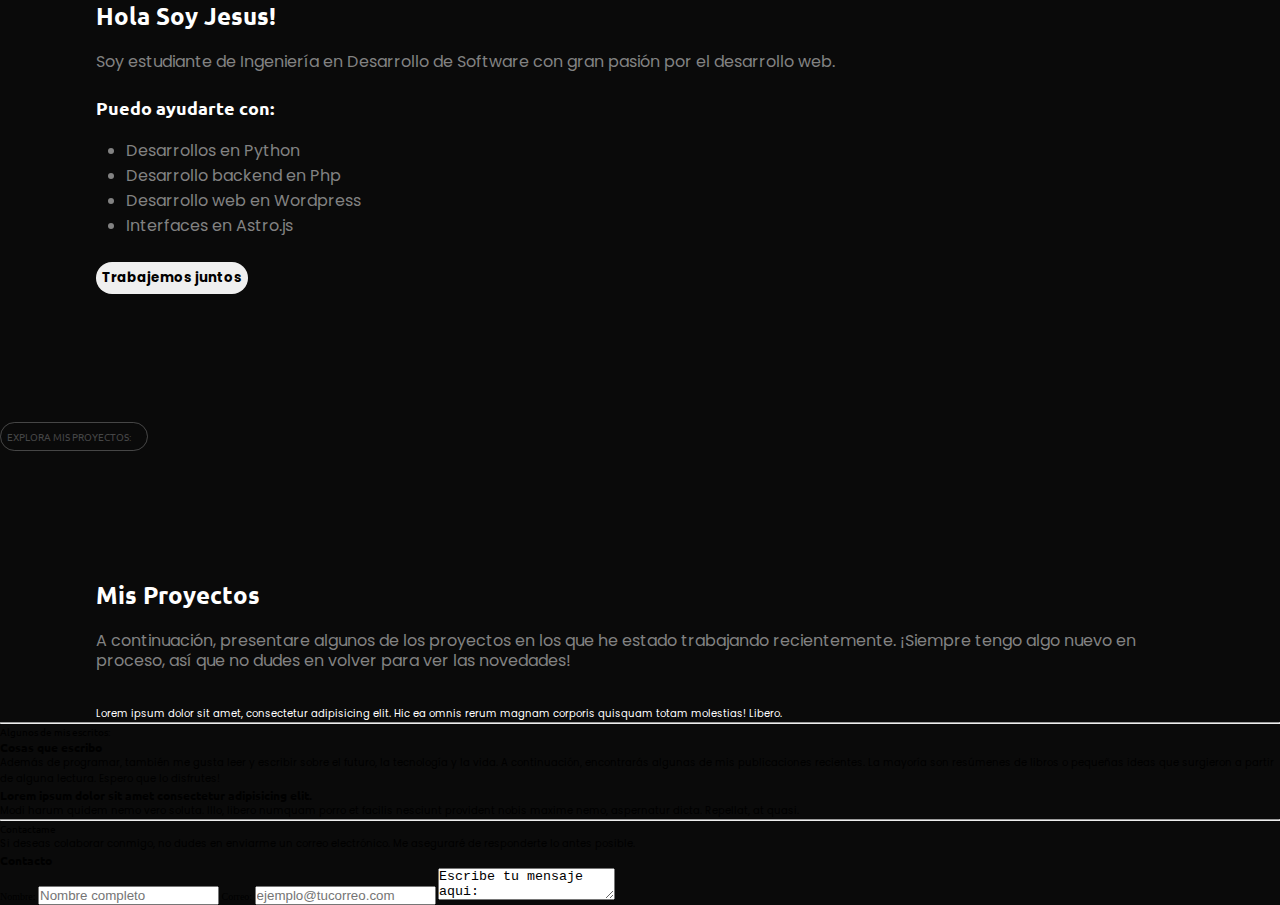
==== index.html @ f351432d "HTML: Layout of the hero section" ====
<!DOCTYPE html>
<html lang="en">
<head>
    <meta charset="UTF-8">
    <meta name="viewport" content="width=device-width, initial-scale=1.0">
    <link rel="stylesheet" href="https://cdnjs.cloudflare.com/ajax/libs/font-awesome/6.6.0/css/all.min.css" integrity="sha512-Kc323vGBEqzTmouAECnVceyQqyqdsSiqLQISBL29aUW4U/M7pSPA/gEUZQqv1cwx4OnYxTxve5UMg5GT6L4JJg==" crossorigin="anonymous" referrerpolicy="no-referrer" />
    <link rel="preconnect" href="https://fonts.googleapis.com">
    <link rel="preconnect" href="https://fonts.gstatic.com" crossorigin>
    <link href="https://fonts.googleapis.com/css2?family=Poppins:ital,wght@0,100;0,200;0,300;0,400;0,500;0,600;0,700;0,800;0,900;1,100;1,200;1,300;1,400;1,500;1,600;1,700;1,800;1,900&family=Roboto:ital,wght@0,100;0,300;0,400;0,500;0,700;0,900;1,100;1,300;1,400;1,500;1,700;1,900&family=Ubuntu:ital,wght@0,300;0,400;0,500;0,700;1,300;1,400;1,500;1,700&display=swap" rel="stylesheet">


    <link rel="stylesheet" href="./src/css/style.css">
<title>Document</title>
</head>
<body>
    <header>
        <nav>

        </nav>
    </header>
    <main>
        <section class="hero container">
            <h1 class="hero__title title">Hola Soy Jesus!</h1>
            <p class="hero__description">
                Soy estudiante de Ingeniería en Desarrollo de Software con gran pasión por el desarrollo web.
            </p>
            <div class="hero__details">
                <h2 class="details__services">Puedo ayudarte con:</h2>
                <ul class="details__items">
                    <li class="details__service">
                        Desarrollos en Python
                    </li>
                    <li class="details__service">
                        Desarrollo backend en Php
                    </li>
                    <li class="details__service">
                        Desarrollo web en Wordpress
                    </li>
                    <li class="details__service">
                        Interfaces en Astro.js
                    </li>
                </ul>
            </div>

            <button class="btn hero__btn">Trabajemos juntos</button>
        </section>

        <div class="separator">
            <div class="separator__details">
                <span class="separator__description">
                    EXPLORA MIS PROYECTOS:
                </span>
                <i class="fa-solid fa-arrow-down separator__icon" ></i>
            </div>
        </div>
        
        <section class="projects container">
            <h3 class="projects__title title" >Mis Proyectos</h3>
            <p class="projects__description">
                A continuación, presentare algunos de los proyectos en los que he estado trabajando recientemente. ¡Siempre tengo algo nuevo en proceso, así que no dudes en volver para ver las novedades!
            </p>
            <div class="projects__project">
                <div class="project__container">
                    <picture class="project__img-container">
                        <img class="project__img" src="" alt="">
                    </picture>
                    <div class="project__description">
                        <h3 class="description__title"></h3>
                        <p class="description__detail"> Lorem ipsum dolor sit amet, consectetur adipisicing elit. Hic ea omnis rerum magnam corporis quisquam totam molestias! Libero.</p>
                        <div class="description__links">
                            <i class="fa-brands fa-github"></i>
                            <i class="fa-solid fa-globe"></i>
                        </div>
                    </div>
                </div>
            </div>
        </section>
        <hr>
        <span>Algunos de mis escritos: </span>
        <section class="blog">
            <h3 class="blog__title" >Cosas que escribo</h3>
            <p class="blog__description">
                Además de programar, también me gusta leer y escribir sobre el futuro, la tecnología y la vida. A continuación, encontrarás algunas de mis publicaciones recientes. La mayoría son resúmenes de libros o pequeñas ideas que surgieron a partir de alguna lectura. Espero que lo disfrutes!
            </p>
            <div class="blog__post">
                <div class="post__container">
                    <h3 class="post__title">
                        Lorem ipsum dolor sit amet consectetur adipisicing elit.
                    </h3>
                    <p class="post__detail">
                        Modi harum quidem nemo vero soluta. Illo, libero numquam porro et facilis nesciunt provident nobis maxime nemo, aspernatur dicta. Repellat, at quasi.
                    </p>
                </div>
            </div>
            
        </section>
        <hr>
        <span>Contactame</span>
        <section class="contact">
            <p class="contact__description">Si deseas colaborar conmigo, no dudes en enviarme un correo electrónico. Me aseguraré de responderte lo antes posible.</p>
            <h3 class="contact__title">Contacto</h3>
            <form class="contact__form" action="">
                <label class="form__label" for="name">Nombre: </label>
                <input class="form__input" type="text" id="name" placeholder="Nombre completo">

                <label class="form__label" for="email">Correo: </label>
                <input class="form__input" type="text" id="email" placeholder="ejemplo@tucorreo.com">
                
                <textarea class="form__message" name="message" id="message">Escribe tu mensaje aqui: </textarea>
            </form>
        </section>
    </main>
    <footer>

    </footer>    
</body>
</html>
---- src/css/style.css ----
* {
    padding: 0;
    margin: 0;
    box-sizing: border-box;
}

:root {
    --ubuntu: "Ubuntu", sans-serif;;
    --poppins: "Poppins", sans-serif;
    --roboto: "Roboto", sans-serif;
    --bg-color: #0A0A0A;
    --description-color: #828282;
    --span-color: rgb(130, 130, 130, .5);
    --font-xs: 1rem;
    --font-s: 1.6rem;
    --font-md: 1.8rem;
    --font-l: 2rem;
    --font-lg: 2.4rem;

}

h1, h2, h3, h4, span{
    font-family: var(--ubuntu);
}

html{
    font-size: 62.5%;

}

body{
    background-color: var(--bg-color);
}

p{
    font-family: var(--poppins);
}

.container {
    width: 85%;
    margin: 0 auto;
}
.title {
    margin-bottom: 2rem;
    font-size: var(--font-lg);
    color: white;
}



.hero{
    /* width: 85%;
    margin: 0 auto; */
}
.hero__title{
    /* margin-bottom: 2rem;
    font-size: var(--font-lg);
    color: white; */
}
.hero__description{
    color: var(--description-color);
    margin-bottom: 2.4rem;
    font-size: var(--font-s);
    line-height: 20px;
}

.hero__details{

}
.details__services{
    margin-bottom: 1.8rem;
    color: white;
    font-size: var(--font-md);
}
.details__items{
    font-family: var(--poppins);
    font-size: var(--font-s);
    color: var(--description-color);    
    width: fit-content;
    margin-left: 3rem;
    margin-bottom: 2.4rem;
}

.btn{
    font-family: var(--poppins);
    font-weight: bold;
    padding: 6px;
    border: none;
    border-radius: 16px;
}

/* ---------- SEPARATOR ---------- */
.separator{
    margin: 128px 0;
}
.separator__details{
    width: fit-content;
    color: var(--span-color);
    border: 1px solid var(--span-color);
    font-size: var(--font-xs);
    border-radius: 16px;
    padding: 6px;
    
}
.separator__description{
    margin-right: 10px;   
}
/* .separator__details::after{
    content: "";
    background: rgb(2,0,36);
    background: linear-gradient(to rigth, rgba(2,0,36,1) 29%, rgba(4,118,193,0.006039915966386533) 91%);
} */

/* ---------- END SEPARATOR ---------- */

/* ---------- PROJECTS ---------- */

.projects__title{
    /* margin-bottom: 2rem;
    font-size: var(--font-lg);
    color: white; */
}
.projects__description{
    color: var(--description-color);
    margin-bottom: 2.4rem;
    font-size: var(--font-s);
    line-height: 20px;
}

.projects__project{
    color: white;
}
/* ---------- END PROJECTS ---------- */
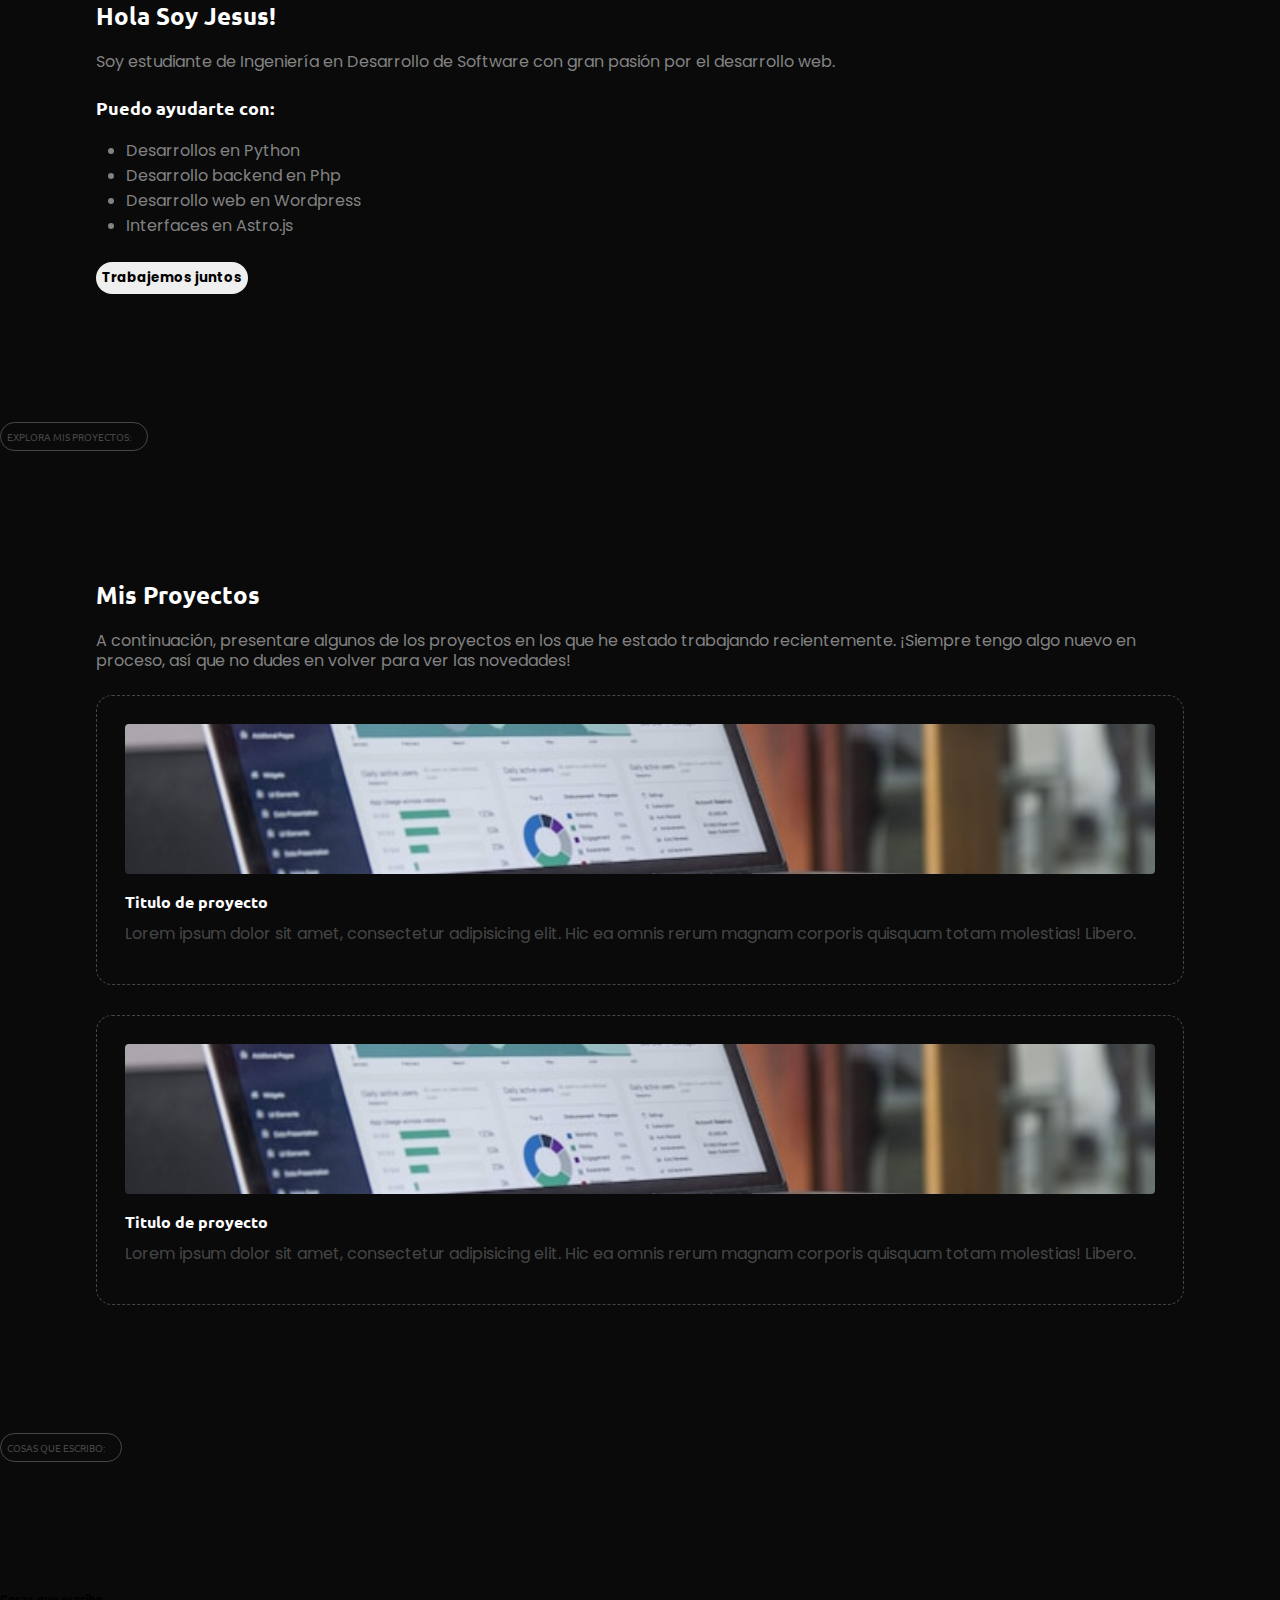
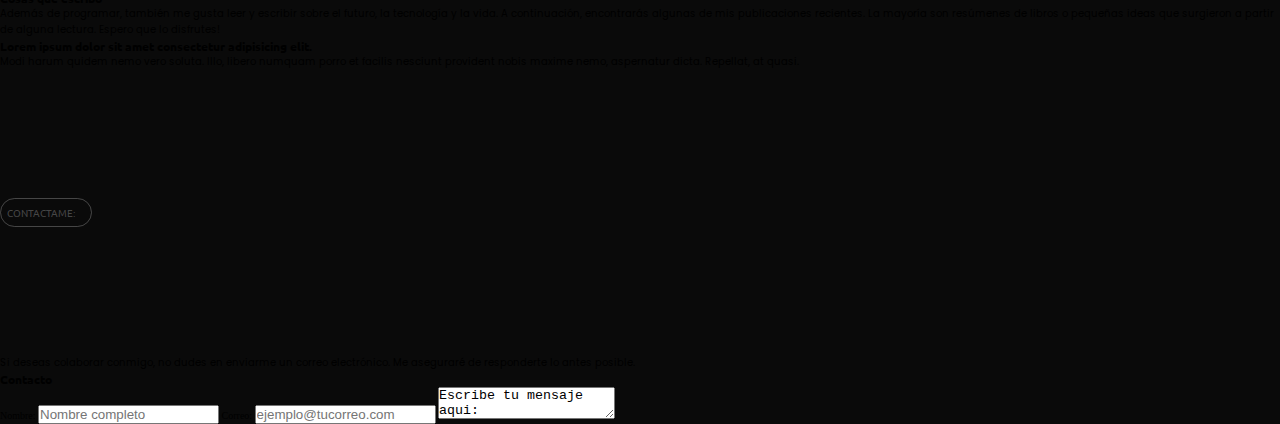
==== commit 9f96e35e: "HTML: Layout of the projects section" ====
--- a/index.html
+++ b/index.html
@@ -59,24 +59,55 @@
             <p class="projects__description">
                 A continuación, presentare algunos de los proyectos en los que he estado trabajando recientemente. ¡Siempre tengo algo nuevo en proceso, así que no dudes en volver para ver las novedades!
             </p>
-            <div class="projects__project">
-                <div class="project__container">
+            <section class="projects__project">
+                <div class="project__card">
                     <picture class="project__img-container">
-                        <img class="project__img" src="" alt="">
+                        <img class="project__img" src="./src/images/p01.jpg" alt="">
                     </picture>
                     <div class="project__description">
-                        <h3 class="description__title"></h3>
+                        <h3 class="description__title"> Titulo de proyecto</h3>
                         <p class="description__detail"> Lorem ipsum dolor sit amet, consectetur adipisicing elit. Hic ea omnis rerum magnam corporis quisquam totam molestias! Libero.</p>
                         <div class="description__links">
-                            <i class="fa-brands fa-github"></i>
-                            <i class="fa-solid fa-globe"></i>
+                            <a href="" class="links__anchor">
+                                <i class="fa-brands fa-github"></i>
+                            </a>
+                            <a href="" class="links__anchor">
+                                <i class="fa-solid fa-globe"></i>
+                            </a>
                         </div>
                     </div>
                 </div>
+                <div class="project__card">
+                    <picture class="project__img-container">
+                        <img class="project__img" src="./src/images/p01.jpg" alt="">
+                    </picture>
+                    <div class="project__description">
+                        <h3 class="description__title"> Titulo de proyecto</h3>
+                        <p class="description__detail"> Lorem ipsum dolor sit amet, consectetur adipisicing elit. Hic ea omnis rerum magnam corporis quisquam totam molestias! Libero.</p>
+                        <div class="description__links">
+                            <a href="" class="links__anchor">
+                                <i class="fa-brands fa-github"></i>
+                            </a>
+                            <a href="" class="links__anchor">
+                                <i class="fa-solid fa-globe"></i>
+                            </a>
+                        </div>
+                    </div>
+                </div>
+            </section>
+        </section>
+
+
+
+        <div class="separator">
+            <div class="separator__details">
+                <span class="separator__description">
+                    COSAS QUE ESCRIBO:
+                </span>
+                <i class="fa-solid fa-arrow-down separator__icon" ></i>
             </div>
-        </section>
-        <hr>
-        <span>Algunos de mis escritos: </span>
+        </div>
+
         <section class="blog">
             <h3 class="blog__title" >Cosas que escribo</h3>
             <p class="blog__description">
@@ -94,8 +125,18 @@
             </div>
             
         </section>
-        <hr>
-        <span>Contactame</span>
+
+
+        <div class="separator">
+            <div class="separator__details">
+                <span class="separator__description">
+                    CONTACTAME:
+                </span>
+                <i class="fa-solid fa-arrow-down separator__icon" ></i>
+            </div>
+        </div>
+
+
         <section class="contact">
             <p class="contact__description">Si deseas colaborar conmigo, no dudes en enviarme un correo electrónico. Me aseguraré de responderte lo antes posible.</p>
             <h3 class="contact__title">Contacto</h3>
--- a/src/css/style.css
+++ b/src/css/style.css
@@ -129,6 +129,52 @@
 
 .projects__project{
     color: white;
+    display: flex;
+    flex-direction: column;
+    gap: 3rem;
+}
+
+.project__card{
+    width: 100%;
+    border: 1px solid var(--span-color);
+    border-style: dashed;
+    border-radius: 1.6rem;
+    padding: 2.8rem;
+}
+
+.project__img-container{
+    width: 100%;
+}
+.project__img{
+    width: 100%;
+    height: 15rem;
+    margin-bottom: 1.6rem;
+    object-fit: cover;
+    border-radius: 4px;
+}
+.description__title{
+    
+    margin-bottom: 1.2rem;
+    color: white;
+    font-size: var(--font-s);
+    line-height: 20px;
+
+}
+.description__detail{
+    color: var(--span-color);
+    font-size: var(--font-s);
+    line-height: 20px;
+    margin-bottom: 1.2rem;
+}
+.description__links{
+    display: flex;
+    gap: 8px;
+    font-size: var(--font-md);
+}
+.links__anchor {
+    color: white;
+    display: inline-block;
+    text-decoration: none;
 }
 /* ---------- END PROJECTS ---------- */
 
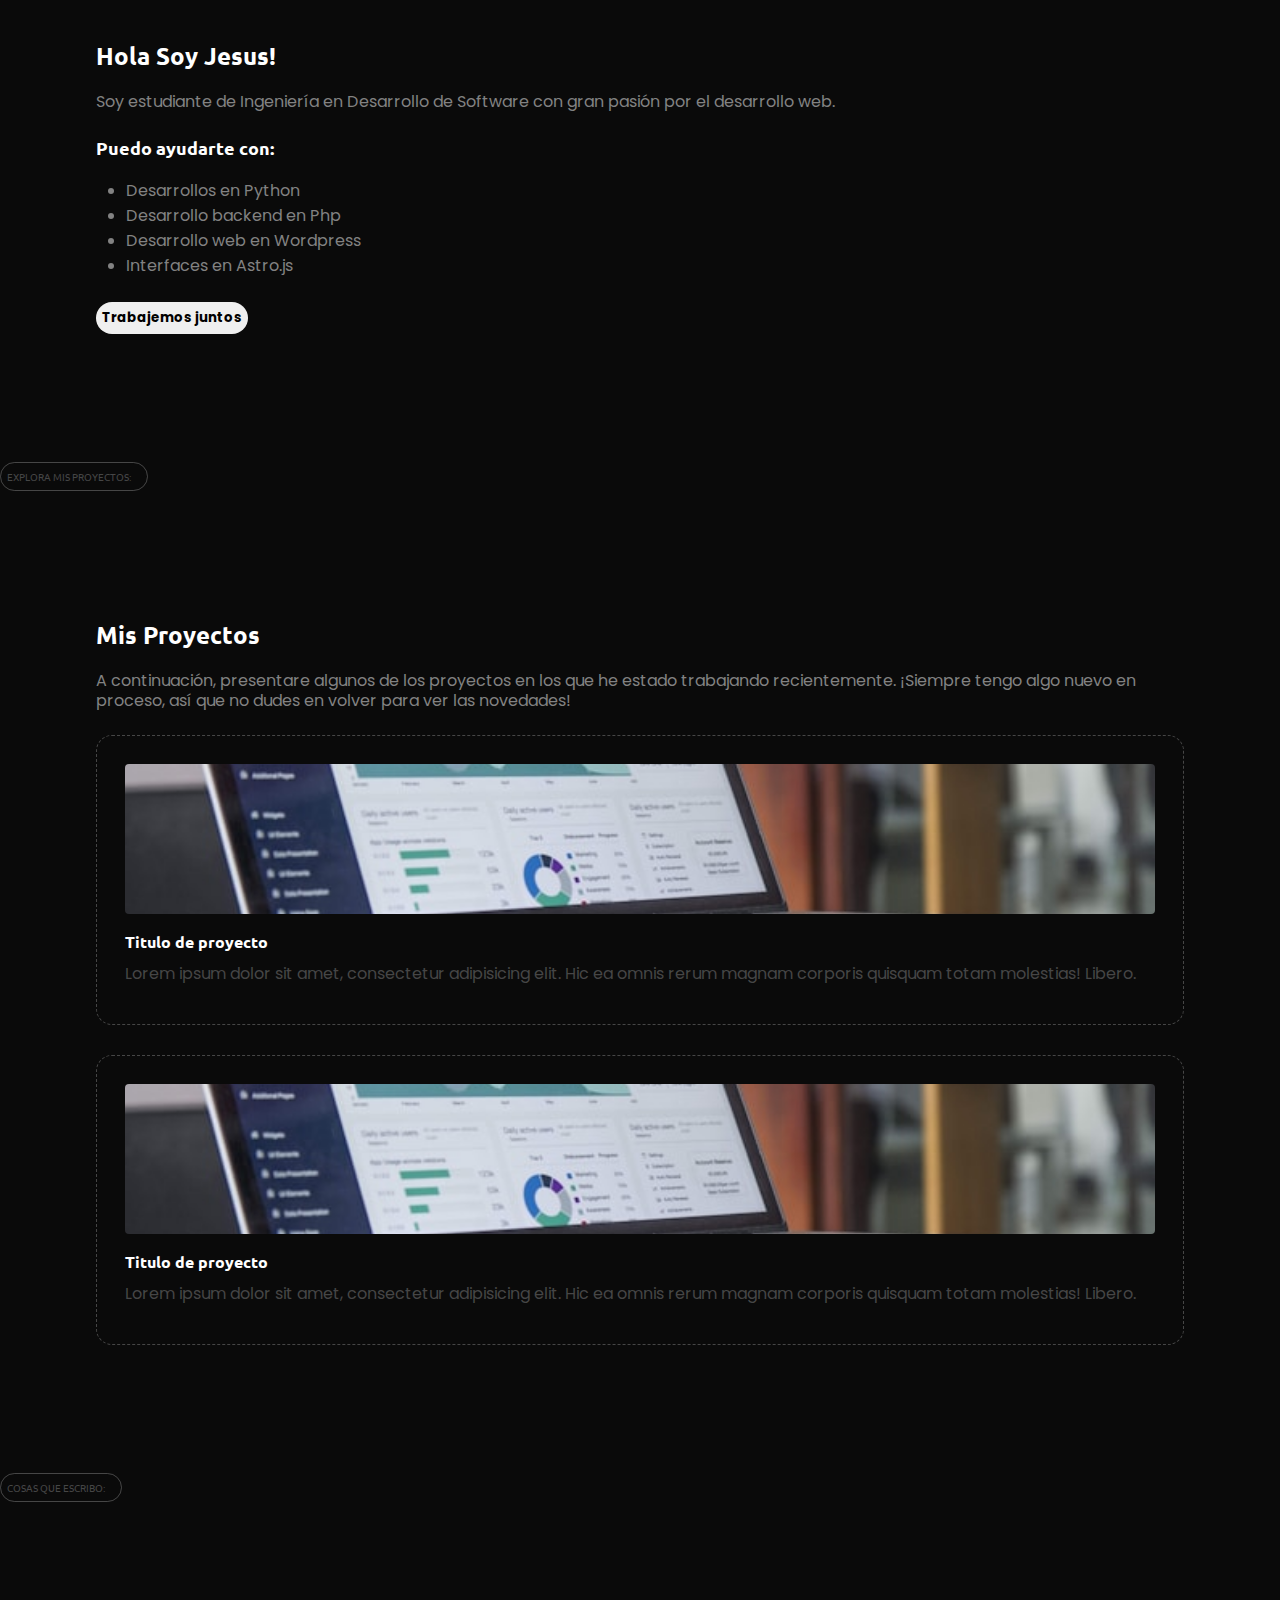
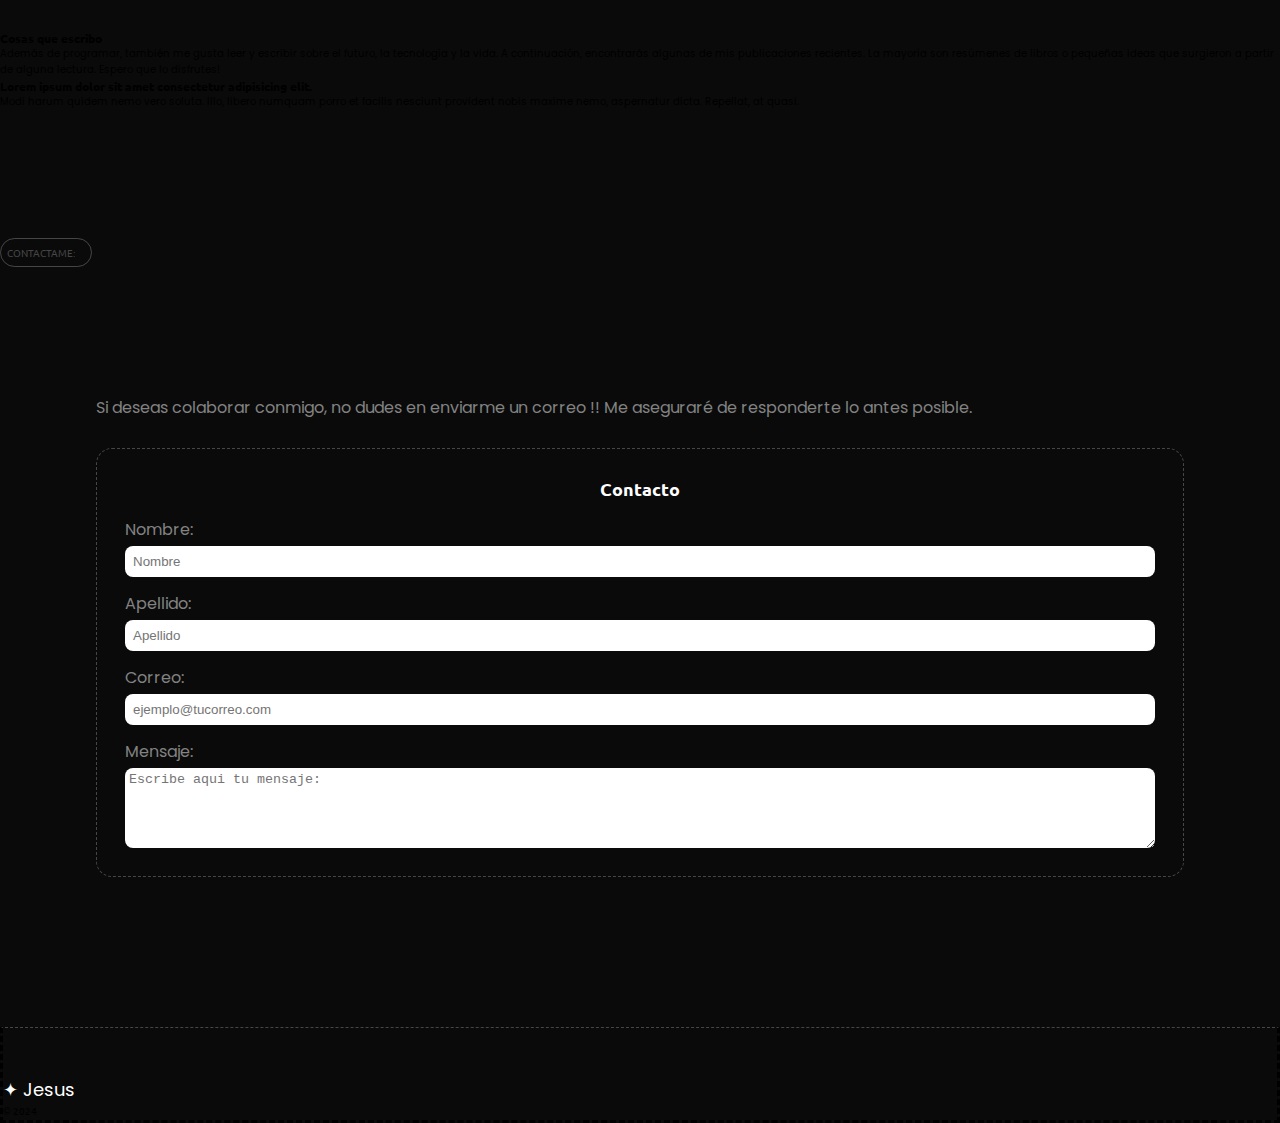
==== commit 91db4412: "HTML, CSS: contact section" ====
--- a/index.html
+++ b/index.html
@@ -7,6 +7,7 @@
     <link rel="preconnect" href="https://fonts.googleapis.com">
     <link rel="preconnect" href="https://fonts.gstatic.com" crossorigin>
     <link href="https://fonts.googleapis.com/css2?family=Poppins:ital,wght@0,100;0,200;0,300;0,400;0,500;0,600;0,700;0,800;0,900;1,100;1,200;1,300;1,400;1,500;1,600;1,700;1,800;1,900&family=Roboto:ital,wght@0,100;0,300;0,400;0,500;0,700;0,900;1,100;1,300;1,400;1,500;1,700;1,900&family=Ubuntu:ital,wght@0,300;0,400;0,500;0,700;1,300;1,400;1,500;1,700&display=swap" rel="stylesheet">
+    <link href="https://fonts.googleapis.com/css2?family=Noto+Color+Emoji&display=swap" rel="stylesheet">
 
 
     <link rel="stylesheet" href="./src/css/style.css">
@@ -18,7 +19,7 @@
 
         </nav>
     </header>
-    <main>
+    <main class="main">
         <section class="hero container">
             <h1 class="hero__title title">Hola Soy Jesus!</h1>
             <p class="hero__description">
@@ -137,22 +138,73 @@
         </div>
 
 
-        <section class="contact">
-            <p class="contact__description">Si deseas colaborar conmigo, no dudes en enviarme un correo electrónico. Me aseguraré de responderte lo antes posible.</p>
-            <h3 class="contact__title">Contacto</h3>
-            <form class="contact__form" action="">
-                <label class="form__label" for="name">Nombre: </label>
-                <input class="form__input" type="text" id="name" placeholder="Nombre completo">
-
-                <label class="form__label" for="email">Correo: </label>
-                <input class="form__input" type="text" id="email" placeholder="ejemplo@tucorreo.com">
-                
-                <textarea class="form__message" name="message" id="message">Escribe tu mensaje aqui: </textarea>
-            </form>
+        <section class="contact container">
+            <div class="contact__description-container">
+                <p class="contact__description">Si deseas colaborar conmigo, no dudes en enviarme un correo <span class="description__emoji">
+                    <i class="fa-solid fa-envelope"></i>
+                </span>!! Me aseguraré de responderte lo antes posible.</p>
+
+            </div>
+            <div class="contact__form-container">
+                <h3            
+                class="contact__title">Contacto</h3>
+                <form class="contact__form" action="">
+                    <label class="form__label" for="name">Nombre: </label>
+                    <input class="form__input" type="text" id="name" placeholder="Nombre">
+
+                    <label class="form__label" for="last_name">Apellido: </label>
+                    <input class="form__input" type="text" id="name" placeholder="Apellido">
+    
+                    <label class="form__label" for="email">Correo: </label>
+                    <input class="form__input" type="text" id="email" placeholder="ejemplo@tucorreo.com">              
+
+                    <label class="form__label" for="message">Mensaje: </label>
+                    <textarea class="form__message" name="message" 
+                    placeholder="Escribe aqui tu mensaje:"
+                    id="message"></textarea>
+                </form>
+            </div>
+
         </section>
     </main>
-    <footer>
-
+    <!-- <div class="separator">
+        <div class="separator__details">
+            <span class="separator__description">
+                CONTACTAME:
+            </span>
+            <i class="fa-solid fa-arrow-down separator__icon" ></i>
+        </div>
+    </div> -->
+
+    <footer class="footer">
+        <div class="footer__title">
+            <p class="title__description">
+                <span>✦</span>
+                Jesus
+            </p>
+        </div>
+        <div class="footer__socials">
+            <ul class="socials__container">
+                <li class="socials__item">
+                    <a href="" class="socials__link">
+                        <i class="fa-brands fa-github"></i>
+                    </a>
+                </li>
+                <li class="socials__item">
+                    <a href="">
+                        <i class="fa-brands fa-instagram"></i>
+                    </a>
+                </li>
+                <li class="socials__item">
+                    <a href="">
+                        <i class="fa-brands fa-twitter"></i>
+                    </a>
+                </li>
+            </ul>
+        </div>
+        <div class="footer__copy">
+            <p>&copy; <span>2024</span></p>
+        </div>
     </footer>    
 </body>
 </html>--- a/src/css/style.css
+++ b/src/css/style.css
@@ -5,11 +5,13 @@
 }
 
 :root {
-    --ubuntu: "Ubuntu", sans-serif;;
+    --ubuntu: "Ubuntu", sans-serif;
     --poppins: "Poppins", sans-serif;
     --roboto: "Roboto", sans-serif;
+    --noto-color: "Noto Color Emoji", sans-serif;
     --bg-color: #0A0A0A;
     --description-color: #828282;
+    --footer-bg: #393948;
     --span-color: rgb(130, 130, 130, .5);
     --font-xs: 1rem;
     --font-s: 1.6rem;
@@ -47,6 +49,11 @@
 }
 
 
+/* -----------------MAIN----------- */
+.main{
+    margin: 4rem 0 15rem;
+}
+/* ---------------END MAIN--------- */
 
 .hero{
     /* width: 85%;
@@ -178,3 +185,97 @@
 }
 /* ---------- END PROJECTS ---------- */
 
+
+
+
+/* ---------- CONTACT ---------- */
+.contact{
+    /* padding-bottom: 3rem; */
+    display: flex;
+    flex-direction: column;
+    gap: 2.8rem;
+    color: white;
+}
+.contact__description{
+    font-size: var(--font-s);
+    color: var(--description-color);
+}
+
+.description__emoji{
+    color: white;
+}
+
+.contact__form-container{
+    padding: 2.8rem;
+    border: 1px solid var(--span-color);
+    border-style: dashed;
+    border-radius: 1.6rem;
+}
+.contact__title{
+    margin-bottom: 1.6rem;
+    font-size: var(--font-md);
+    text-align: center;
+}
+.contact__form{
+    display: flex;
+    flex-direction: column;
+    gap: 4px;
+}
+.form__label{
+    font-family: var(--poppins);
+    color: var(--description-color);
+    font-size: var(--font-s);
+}
+.form__input{
+    padding: 8px;
+    margin-bottom: 1rem;
+    border-radius: 8px;
+    border: none;
+}
+
+.form__message{
+    width: 100%;
+    height: 8rem;
+    padding: 4px;
+    border: none;
+    border-radius: 8px;
+
+}
+/* ---------- END CONTACT---------- */
+/* ---------- FOOTER---------- */
+
+.footer{
+    /* height: 8rem; */
+    border-top: 1px solid var(--span-color);
+    border-style: dashed;
+
+    background-color: var(--bg-color);
+    display: flex;
+    flex-direction: column;
+
+    padding-top: 4.8rem;
+}
+.footer__title{
+    color:white;
+    font-family: var(--ubuntu);
+    /* font-weight: bold; */
+    font-size: var(--font-md);
+}
+
+.footer__socials{
+    /* display: flex; */
+}
+.socials__container{
+    display: flex;
+    gap: 1.2rem;
+    font-size: var(--font-md);
+    list-style: none;
+}
+.socials__item{
+    color: white;
+
+}
+.socials__link{
+    text-decoration: none;
+}
+/* ---------- END FOOTER---------- */
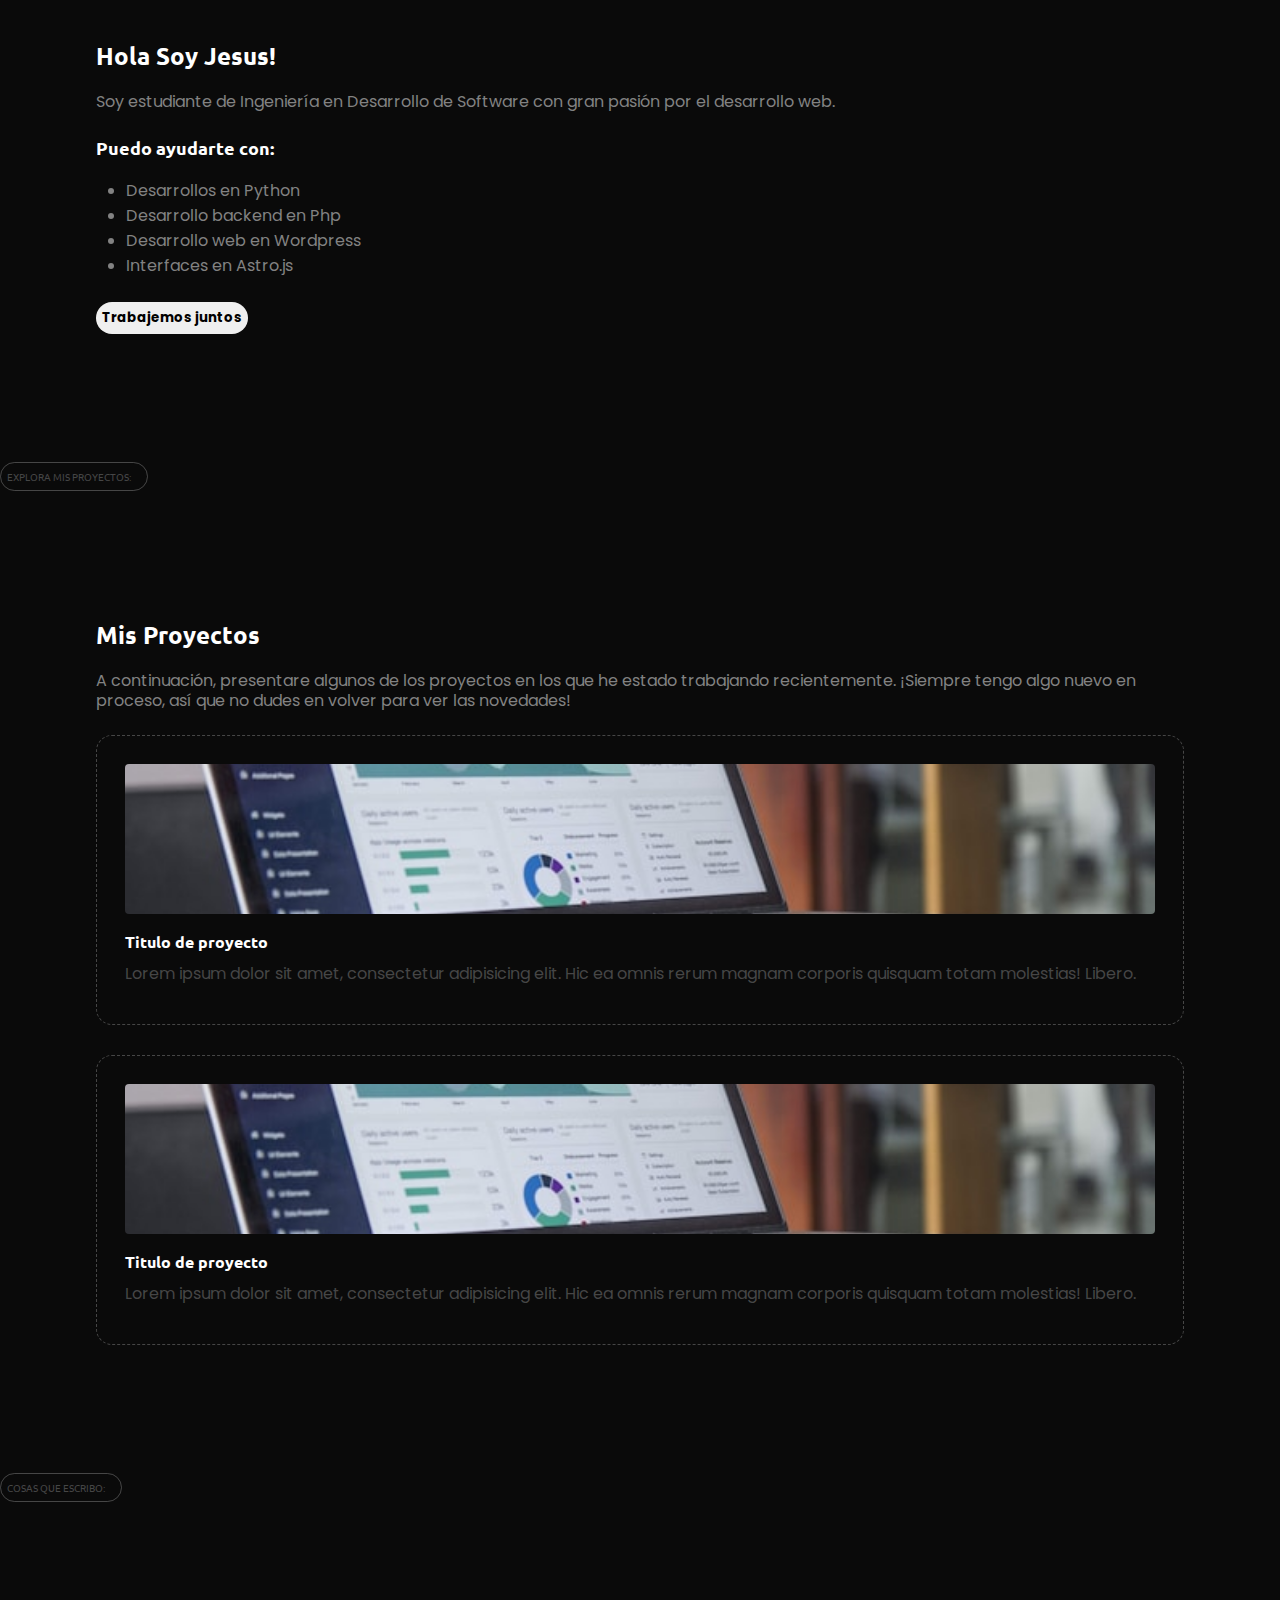
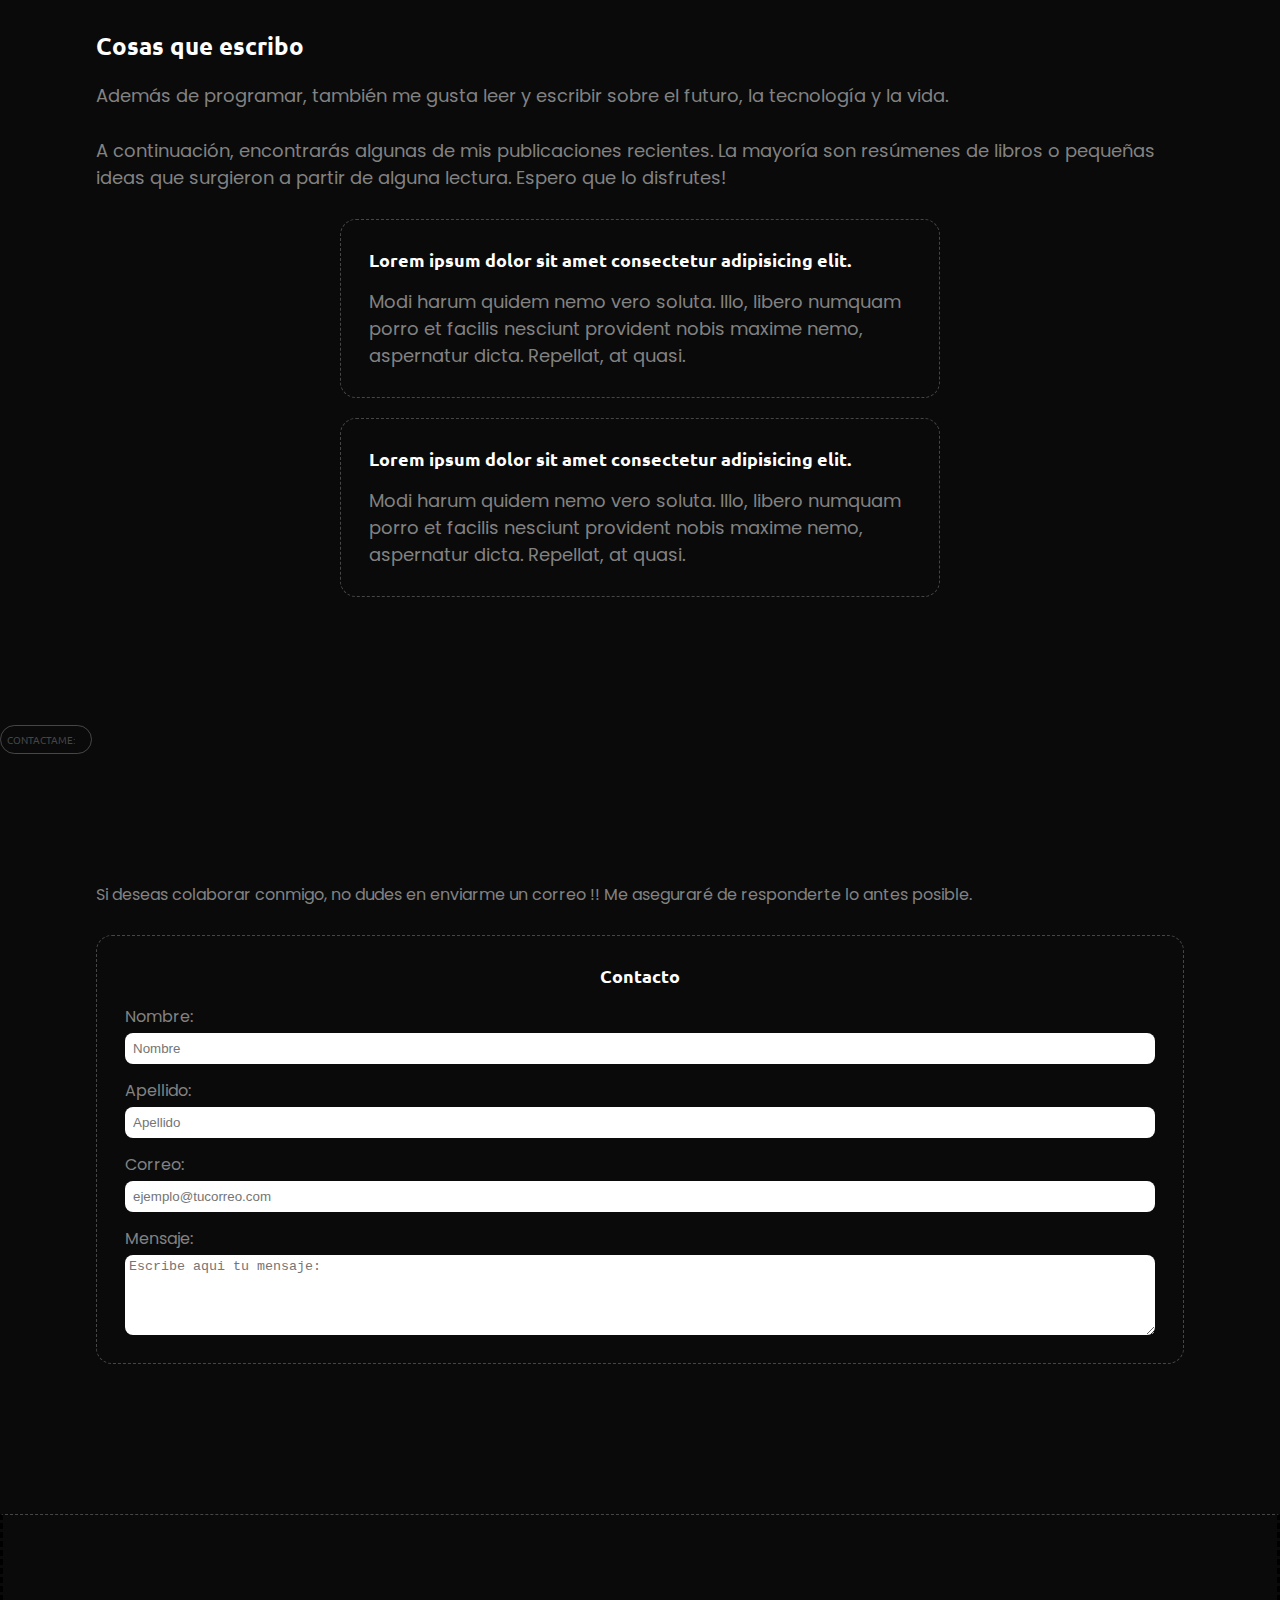
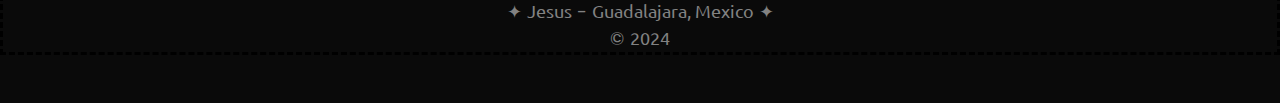
==== commit e5d33d08: "HTML, CSS: Blog section" ====
--- a/index.html
+++ b/index.html
@@ -109,20 +109,31 @@
             </div>
         </div>
 
-        <section class="blog">
+        <section class="blog container">
             <h3 class="blog__title" >Cosas que escribo</h3>
             <p class="blog__description">
-                Además de programar, también me gusta leer y escribir sobre el futuro, la tecnología y la vida. A continuación, encontrarás algunas de mis publicaciones recientes. La mayoría son resúmenes de libros o pequeñas ideas que surgieron a partir de alguna lectura. Espero que lo disfrutes!
+                Además de programar, también me gusta leer y escribir sobre el futuro, la tecnología y la vida. 
+            </p>
+            <p class="blog__description">
+                A continuación, encontrarás algunas de mis publicaciones recientes. La mayoría son resúmenes de libros o pequeñas ideas que surgieron a partir de alguna lectura. Espero que lo disfrutes!
             </p>
             <div class="blog__post">
-                <div class="post__container">
+                <article class="post__container">
                     <h3 class="post__title">
                         Lorem ipsum dolor sit amet consectetur adipisicing elit.
                     </h3>
                     <p class="post__detail">
                         Modi harum quidem nemo vero soluta. Illo, libero numquam porro et facilis nesciunt provident nobis maxime nemo, aspernatur dicta. Repellat, at quasi.
                     </p>
-                </div>
+                </article>
+                <article class="post__container">
+                    <h3 class="post__title">
+                        Lorem ipsum dolor sit amet consectetur adipisicing elit.
+                    </h3>
+                    <p class="post__detail">
+                        Modi harum quidem nemo vero soluta. Illo, libero numquam porro et facilis nesciunt provident nobis maxime nemo, aspernatur dicta. Repellat, at quasi.
+                    </p>
+                </article>
             </div>
             
         </section>
@@ -177,12 +188,6 @@
     </div> -->
 
     <footer class="footer">
-        <div class="footer__title">
-            <p class="title__description">
-                <span>✦</span>
-                Jesus
-            </p>
-        </div>
         <div class="footer__socials">
             <ul class="socials__container">
                 <li class="socials__item">
@@ -191,20 +196,31 @@
                     </a>
                 </li>
                 <li class="socials__item">
-                    <a href="">
+                    <a href="" class="socials__link">
                         <i class="fa-brands fa-instagram"></i>
                     </a>
                 </li>
                 <li class="socials__item">
-                    <a href="">
+                    <a href="" class="socials__link">
                         <i class="fa-brands fa-twitter"></i>
                     </a>
                 </li>
             </ul>
         </div>
-        <div class="footer__copy">
-            <p>&copy; <span>2024</span></p>
-        </div>
+        <div class="footer__title">
+            <p class="title__description">
+                <span>✦</span>
+                <span>Jesus</span> - 
+                <span>Guadalajara, Mexico</span>
+                <span>✦</span>
+            </p>
+            <div class="footer__copy">
+                <p>&copy; <span>2024</span></p>
+            </div>
+        </div>
+
+        
+        
     </footer>    
 </body>
 </html>--- a/src/css/style.css
+++ b/src/css/style.css
@@ -186,6 +186,43 @@
 /* ---------- END PROJECTS ---------- */
 
 
+/* ---------- BLOG ---------- */
+.blog{
+    color: white;
+}
+.blog__title{
+    font-size: var(--font-lg);
+    margin-bottom: 2rem;
+}
+.blog__description{
+    margin-bottom: 2.8rem;
+    font-size: var(--font-md);
+    color: var(--description-color);
+}
+.blog__post{
+    max-width: 600px;
+    margin: 0 auto
+}
+.post__container{
+    width: 100%;
+    border: 1px solid var(--span-color);
+    border-style: dashed;
+    border-radius: 1.6rem;
+    padding: 2.8rem;
+    margin-bottom: 2rem;
+}
+.post__title{
+    margin-bottom: 1.6rem;
+    font-size: var(--font-md);
+    color: white;
+}
+.post__detail{
+    font-size: var(--font-md);
+    color: var(--description-color);
+}
+/* ---------- END BLOG ---------- */
+
+
 
 
 /* ---------- CONTACT ---------- */
@@ -242,40 +279,57 @@
 
 }
 /* ---------- END CONTACT---------- */
+
 /* ---------- FOOTER---------- */
 
 .footer{
     /* height: 8rem; */
+    
+    background-color: var(--bg-color);
+    display: flex;
+    flex-direction: column;
+    gap: 1.2rem;
+    margin-bottom: 4.8rem;
+
+
     border-top: 1px solid var(--span-color);
     border-style: dashed;
 
-    background-color: var(--bg-color);
-    display: flex;
-    flex-direction: column;
-
+    text-align: center;
     padding-top: 4.8rem;
 }
+
+
+.footer__socials{
+    /* display: flex; */
+}
+.socials__container{
+    display: flex;
+    justify-content: center;
+    gap: 1.6rem;
+    font-size: var(--font-l);
+    list-style: none;
+}
+.socials__item{
+    color: white;
+
+}
+.socials__link{
+    color: white;
+    display: inline-block;
+    text-decoration: none;
+}
+.footer__copy{
+    color: white;
+}
+
 .footer__title{
-    color:white;
+    color:var(--description-color);
     font-family: var(--ubuntu);
     /* font-weight: bold; */
     font-size: var(--font-md);
 }
-
-.footer__socials{
-    /* display: flex; */
-}
-.socials__container{
-    display: flex;
-    gap: 1.2rem;
-    font-size: var(--font-md);
-    list-style: none;
-}
-.socials__item{
-    color: white;
-
-}
-.socials__link{
-    text-decoration: none;
+.footer__copy{
+    color: var(--description-color);
 }
 /* ---------- END FOOTER---------- */
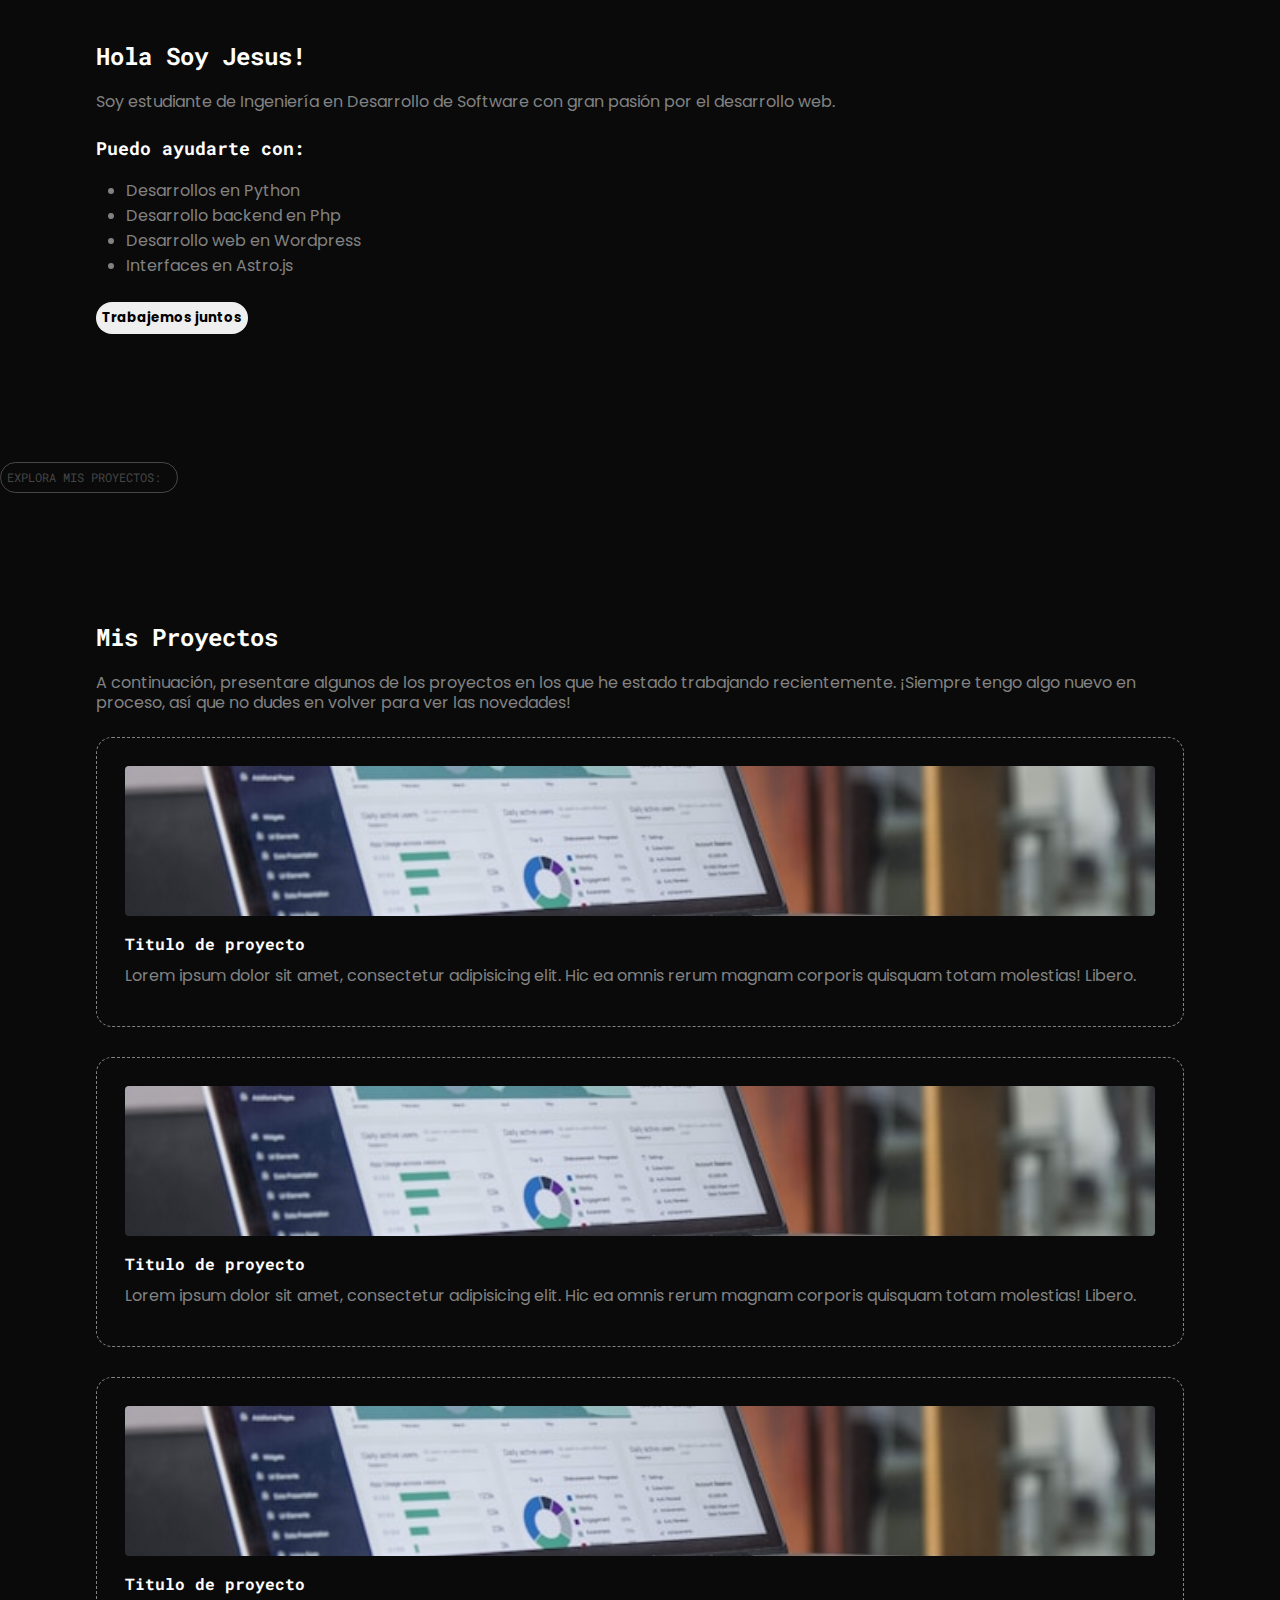
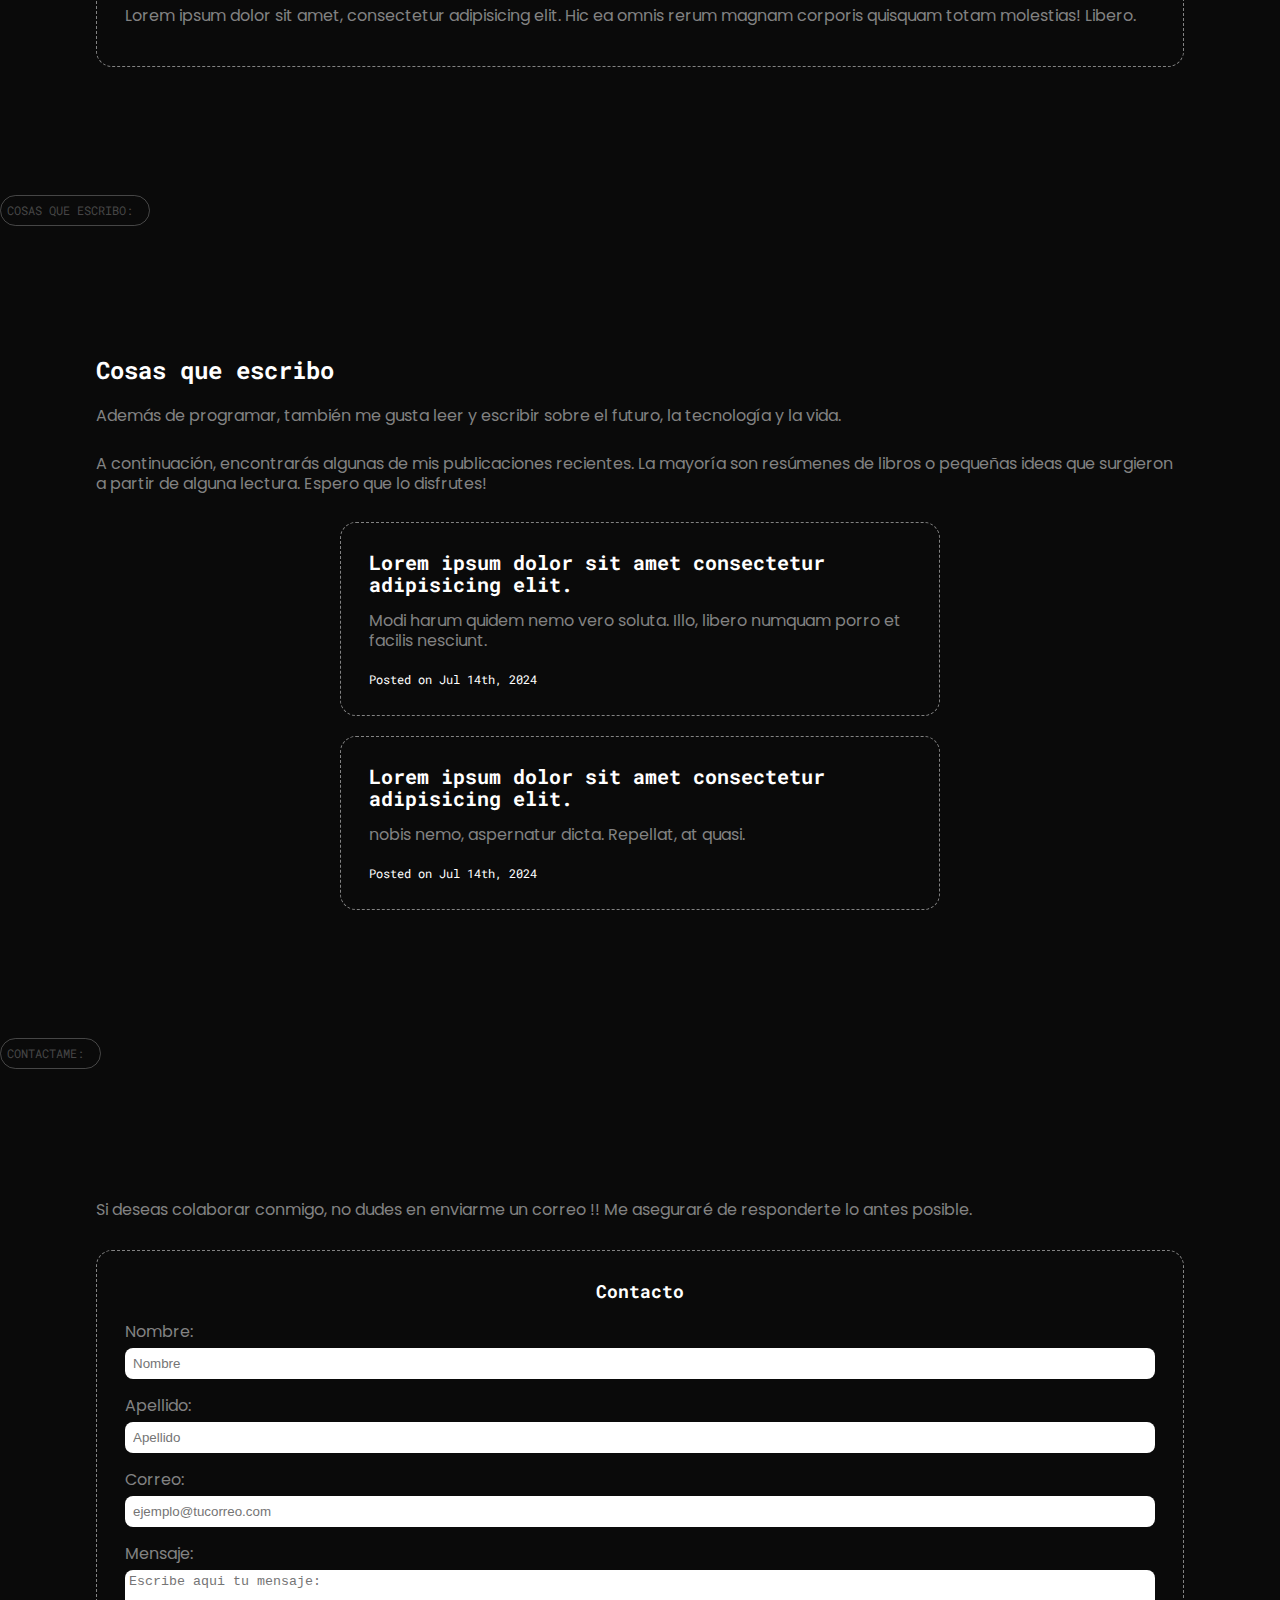
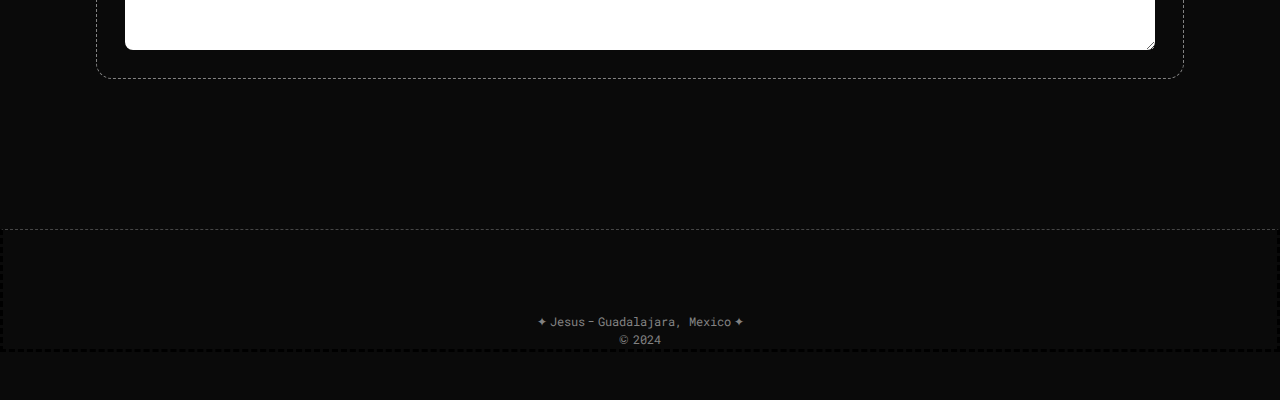
==== commit 7eb8121e: "Index finished" ====
--- a/index.html
+++ b/index.html
@@ -8,6 +8,7 @@
     <link rel="preconnect" href="https://fonts.gstatic.com" crossorigin>
     <link href="https://fonts.googleapis.com/css2?family=Poppins:ital,wght@0,100;0,200;0,300;0,400;0,500;0,600;0,700;0,800;0,900;1,100;1,200;1,300;1,400;1,500;1,600;1,700;1,800;1,900&family=Roboto:ital,wght@0,100;0,300;0,400;0,500;0,700;0,900;1,100;1,300;1,400;1,500;1,700;1,900&family=Ubuntu:ital,wght@0,300;0,400;0,500;0,700;1,300;1,400;1,500;1,700&display=swap" rel="stylesheet">
     <link href="https://fonts.googleapis.com/css2?family=Noto+Color+Emoji&display=swap" rel="stylesheet">
+    <link href="https://fonts.googleapis.com/css2?family=Roboto+Mono:ital,wght@0,100..700;1,100..700&display=swap" rel="stylesheet">
 
 
     <link rel="stylesheet" href="./src/css/style.css">
@@ -95,6 +96,23 @@
                         </div>
                     </div>
                 </div>
+                <div class="project__card">
+                    <picture class="project__img-container">
+                        <img class="project__img" src="./src/images/p01.jpg" alt="">
+                    </picture>
+                    <div class="project__description">
+                        <h3 class="description__title"> Titulo de proyecto</h3>
+                        <p class="description__detail"> Lorem ipsum dolor sit amet, consectetur adipisicing elit. Hic ea omnis rerum magnam corporis quisquam totam molestias! Libero.</p>
+                        <div class="description__links">
+                            <a href="" class="links__anchor">
+                                <i class="fa-brands fa-github"></i>
+                            </a>
+                            <a href="" class="links__anchor">
+                                <i class="fa-solid fa-globe"></i>
+                            </a>
+                        </div>
+                    </div>
+                </div>
             </section>
         </section>
 
@@ -123,16 +141,20 @@
                         Lorem ipsum dolor sit amet consectetur adipisicing elit.
                     </h3>
                     <p class="post__detail">
-                        Modi harum quidem nemo vero soluta. Illo, libero numquam porro et facilis nesciunt provident nobis maxime nemo, aspernatur dicta. Repellat, at quasi.
+                        Modi harum quidem nemo vero soluta. Illo, libero numquam porro et facilis nesciunt.
                     </p>
+                    <span class="post__date">
+                        Posted on Jul 14th, 2024</span>
                 </article>
                 <article class="post__container">
                     <h3 class="post__title">
                         Lorem ipsum dolor sit amet consectetur adipisicing elit.
                     </h3>
                     <p class="post__detail">
-                        Modi harum quidem nemo vero soluta. Illo, libero numquam porro et facilis nesciunt provident nobis maxime nemo, aspernatur dicta. Repellat, at quasi.
+                        nobis nemo, aspernatur dicta. Repellat, at quasi.
                     </p>
+                    <span class="post__date">
+                        Posted on Jul 14th, 2024</span>
                 </article>
             </div>
             
--- a/src/css/style.css
+++ b/src/css/style.css
@@ -7,13 +7,13 @@
 :root {
     --ubuntu: "Ubuntu", sans-serif;
     --poppins: "Poppins", sans-serif;
-    --roboto: "Roboto", sans-serif;
+    --roboto-mono:  "Roboto Mono", monospace;;
     --noto-color: "Noto Color Emoji", sans-serif;
     --bg-color: #0A0A0A;
     --description-color: #828282;
     --footer-bg: #393948;
     --span-color: rgb(130, 130, 130, .5);
-    --font-xs: 1rem;
+    --font-xs: 1.2rem;
     --font-s: 1.6rem;
     --font-md: 1.8rem;
     --font-l: 2rem;
@@ -22,7 +22,8 @@
 }
 
 h1, h2, h3, h4, span{
-    font-family: var(--ubuntu);
+    /* font-family: var(--ubuntu); */
+    font-family: var(--roboto-mono);
 }
 
 html{
@@ -143,7 +144,7 @@
 
 .project__card{
     width: 100%;
-    border: 1px solid var(--span-color);
+    border: 1px solid var(--description-color);
     border-style: dashed;
     border-radius: 1.6rem;
     padding: 2.8rem;
@@ -168,7 +169,7 @@
 
 }
 .description__detail{
-    color: var(--span-color);
+    color: var(--description-color);
     font-size: var(--font-s);
     line-height: 20px;
     margin-bottom: 1.2rem;
@@ -196,8 +197,10 @@
 }
 .blog__description{
     margin-bottom: 2.8rem;
-    font-size: var(--font-md);
-    color: var(--description-color);
+    font-size: var(--font-s);
+    color: var(--description-color);
+    line-height: 20px;
+
 }
 .blog__post{
     max-width: 600px;
@@ -205,7 +208,7 @@
 }
 .post__container{
     width: 100%;
-    border: 1px solid var(--span-color);
+    border: 1px solid var(--description-color);
     border-style: dashed;
     border-radius: 1.6rem;
     padding: 2.8rem;
@@ -213,12 +216,19 @@
 }
 .post__title{
     margin-bottom: 1.6rem;
-    font-size: var(--font-md);
-    color: white;
+    font-size: var(--font-l);
+    color: white;
+    line-height: 22px;
 }
 .post__detail{
-    font-size: var(--font-md);
-    color: var(--description-color);
+    margin-bottom: 2rem;
+    font-size: var(--font-s);
+    color: var(--description-color);
+    line-height: 20px;
+
+}
+.post__date{
+    font-size: var(--font-xs);
 }
 /* ---------- END BLOG ---------- */
 
@@ -244,7 +254,7 @@
 
 .contact__form-container{
     padding: 2.8rem;
-    border: 1px solid var(--span-color);
+    border: 1px solid var(--description-color);
     border-style: dashed;
     border-radius: 1.6rem;
 }
@@ -327,7 +337,7 @@
     color:var(--description-color);
     font-family: var(--ubuntu);
     /* font-weight: bold; */
-    font-size: var(--font-md);
+    font-size: var(--font-xs);
 }
 .footer__copy{
     color: var(--description-color);
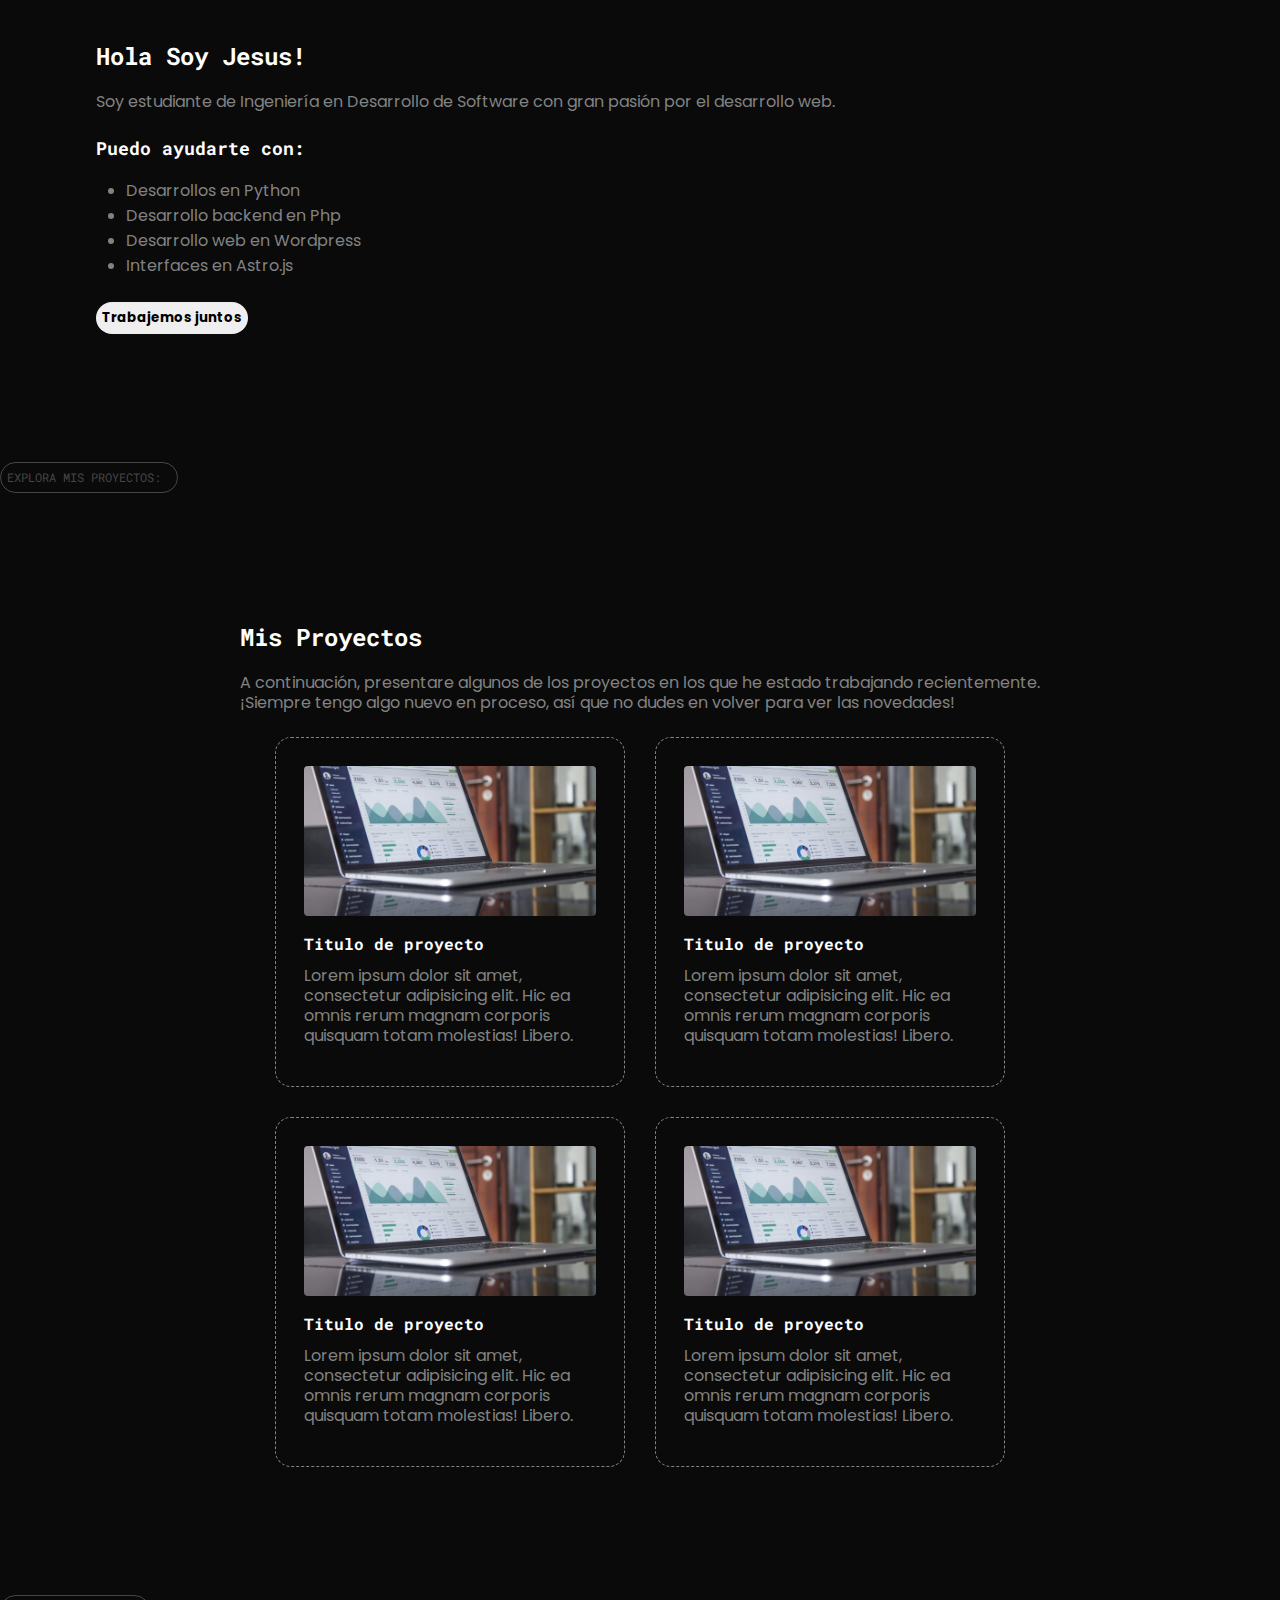
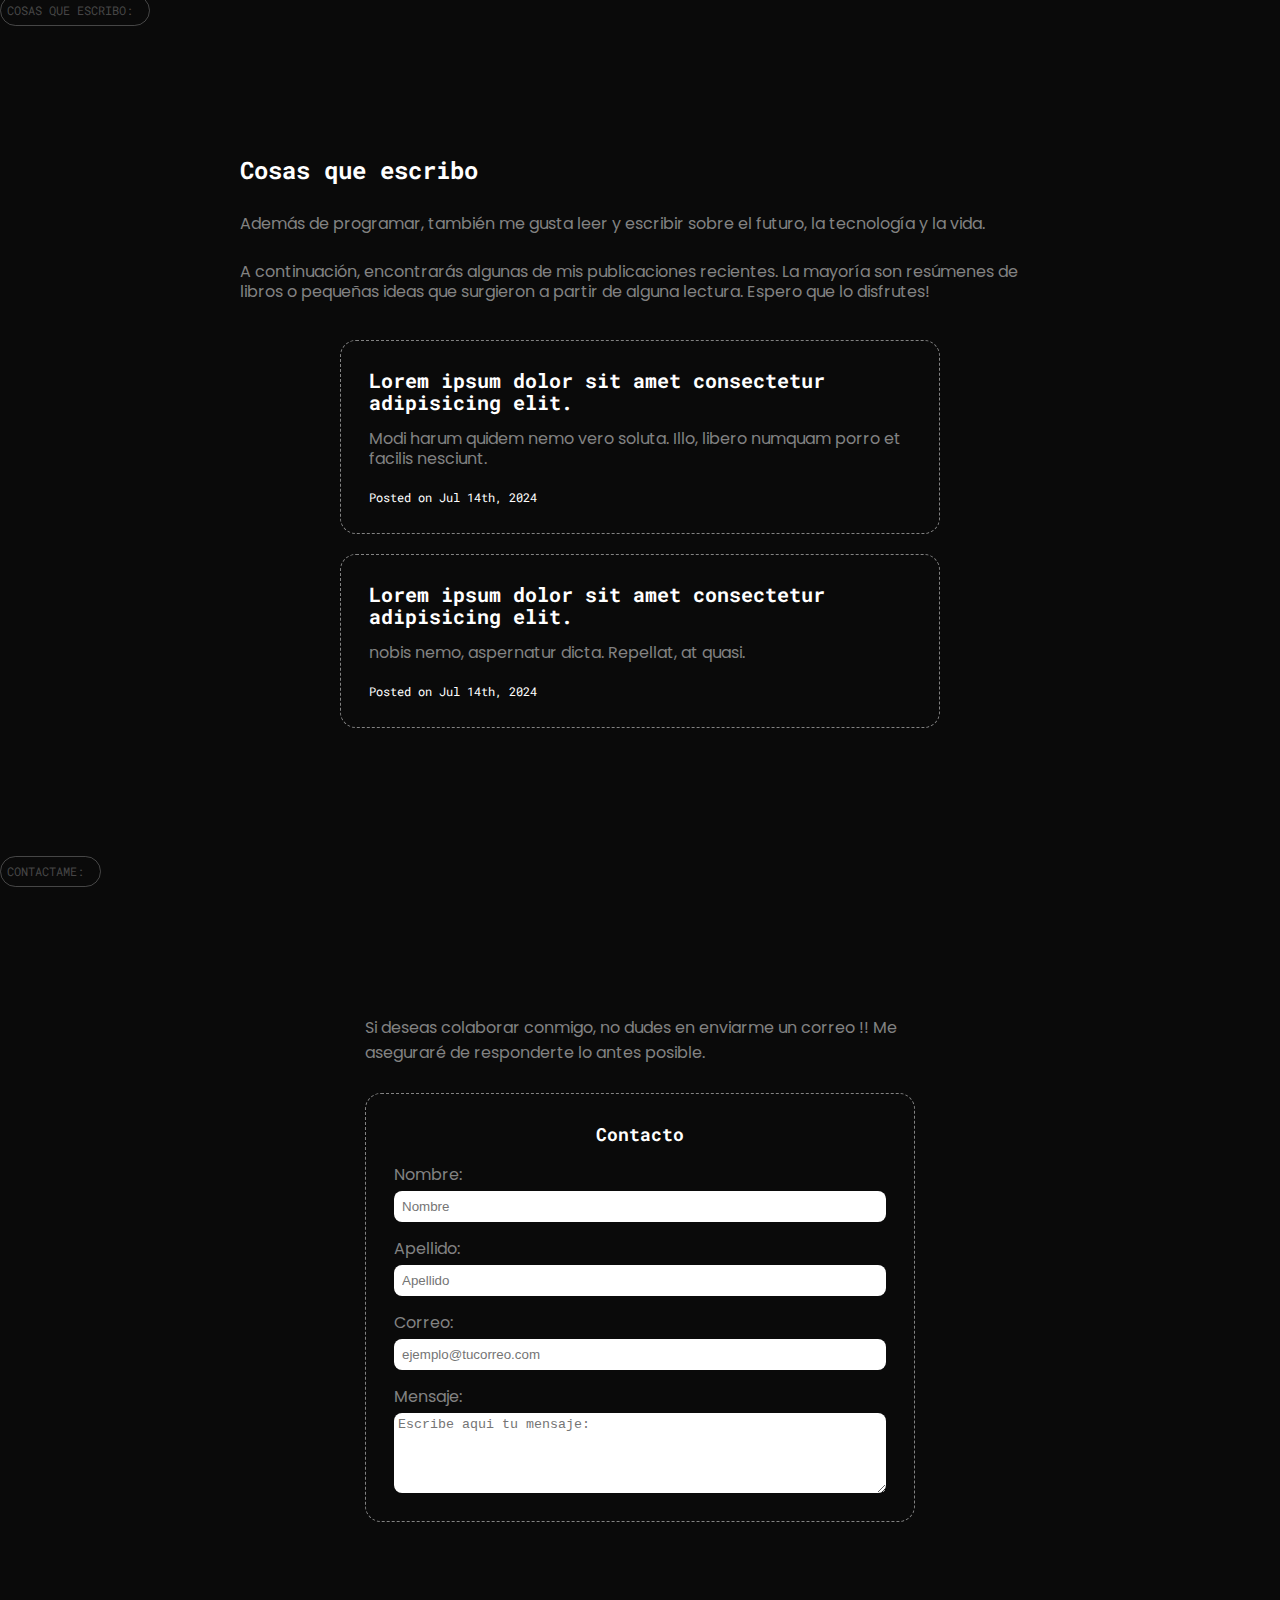
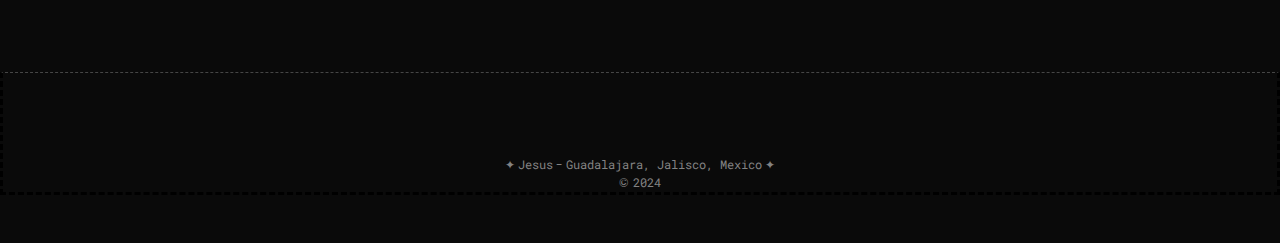
==== commit 5c78a37e: "Responsive: Blog, Contact, Projects" ====
--- a/index.html
+++ b/index.html
@@ -57,11 +57,33 @@
         </div>
         
         <section class="projects container">
-            <h3 class="projects__title title" >Mis Proyectos</h3>
-            <p class="projects__description">
-                A continuación, presentare algunos de los proyectos en los que he estado trabajando recientemente. ¡Siempre tengo algo nuevo en proceso, así que no dudes en volver para ver las novedades!
-            </p>
+
+            <div class="projects__details">
+
+                <h3 class="projects__title title" >Mis Proyectos</h3>
+                <p class="projects__description">
+                    A continuación, presentare algunos de los proyectos en los que he estado trabajando recientemente. ¡Siempre tengo algo nuevo en proceso, así que no dudes en volver para ver las novedades!
+                </p>
+
+            </div>
             <section class="projects__project">
+                <div class="project__card">
+                    <picture class="project__img-container">
+                        <img class="project__img" src="./src/images/p01.jpg" alt="">
+                    </picture>
+                    <div class="project__description">
+                        <h3 class="description__title"> Titulo de proyecto</h3>
+                        <p class="description__detail"> Lorem ipsum dolor sit amet, consectetur adipisicing elit. Hic ea omnis rerum magnam corporis quisquam totam molestias! Libero.</p>
+                        <div class="description__links">
+                            <a href="" class="links__anchor">
+                                <i class="fa-brands fa-github"></i>
+                            </a>
+                            <a href="" class="links__anchor">
+                                <i class="fa-solid fa-globe"></i>
+                            </a>
+                        </div>
+                    </div>
+                </div>
                 <div class="project__card">
                     <picture class="project__img-container">
                         <img class="project__img" src="./src/images/p01.jpg" alt="">
@@ -128,13 +150,16 @@
         </div>
 
         <section class="blog container">
-            <h3 class="blog__title" >Cosas que escribo</h3>
-            <p class="blog__description">
-                Además de programar, también me gusta leer y escribir sobre el futuro, la tecnología y la vida. 
-            </p>
-            <p class="blog__description">
-                A continuación, encontrarás algunas de mis publicaciones recientes. La mayoría son resúmenes de libros o pequeñas ideas que surgieron a partir de alguna lectura. Espero que lo disfrutes!
-            </p>
+            <div class="blog__details">
+
+                <h3 class="blog__title" >Cosas que escribo</h3>
+                <p class="blog__description">
+                    Además de programar, también me gusta leer y escribir sobre el futuro, la tecnología y la vida. 
+                </p>
+                <p class="blog__description">
+                    A continuación, encontrarás algunas de mis publicaciones recientes. La mayoría son resúmenes de libros o pequeñas ideas que surgieron a partir de alguna lectura. Espero que lo disfrutes!
+                </p>
+            </div>
             <div class="blog__post">
                 <article class="post__container">
                     <h3 class="post__title">
@@ -233,7 +258,7 @@
             <p class="title__description">
                 <span>✦</span>
                 <span>Jesus</span> - 
-                <span>Guadalajara, Mexico</span>
+                <span>Guadalajara, Jalisco, Mexico</span>
                 <span>✦</span>
             </p>
             <div class="footer__copy">
--- a/src/css/style.css
+++ b/src/css/style.css
@@ -123,6 +123,11 @@
 
 /* ---------- PROJECTS ---------- */
 
+
+.projects__details{
+    margin: 0 auto;
+    max-width: 800px;
+}
 .projects__title{
     /* margin-bottom: 2rem;
     font-size: var(--font-lg);
@@ -136,9 +141,13 @@
 }
 
 .projects__project{
-    color: white;
-    display: flex;
-    flex-direction: column;
+    /* max-width: 1500px; */
+    margin: 0 auto;
+    color: white;
+    display: grid;
+    /* grid-auto-columns: minmax(220px, 350px); */
+    grid-template-columns: repeat(auto-fill, minmax(300px, 350px));
+    justify-content: center;
     gap: 3rem;
 }
 
@@ -191,12 +200,18 @@
 .blog{
     color: white;
 }
+.blog__details{
+    max-width: 800px;
+    margin: 0 auto 3.8rem;
+    display: flex;
+    flex-direction: column;
+    gap: 2.8rem;
+}
 .blog__title{
     font-size: var(--font-lg);
-    margin-bottom: 2rem;
 }
 .blog__description{
-    margin-bottom: 2.8rem;
+    /* margin-bottom: 2.8rem; */
     font-size: var(--font-s);
     color: var(--description-color);
     line-height: 20px;
@@ -238,6 +253,7 @@
 /* ---------- CONTACT ---------- */
 .contact{
     /* padding-bottom: 3rem; */
+    max-width: 550px;
     display: flex;
     flex-direction: column;
     gap: 2.8rem;
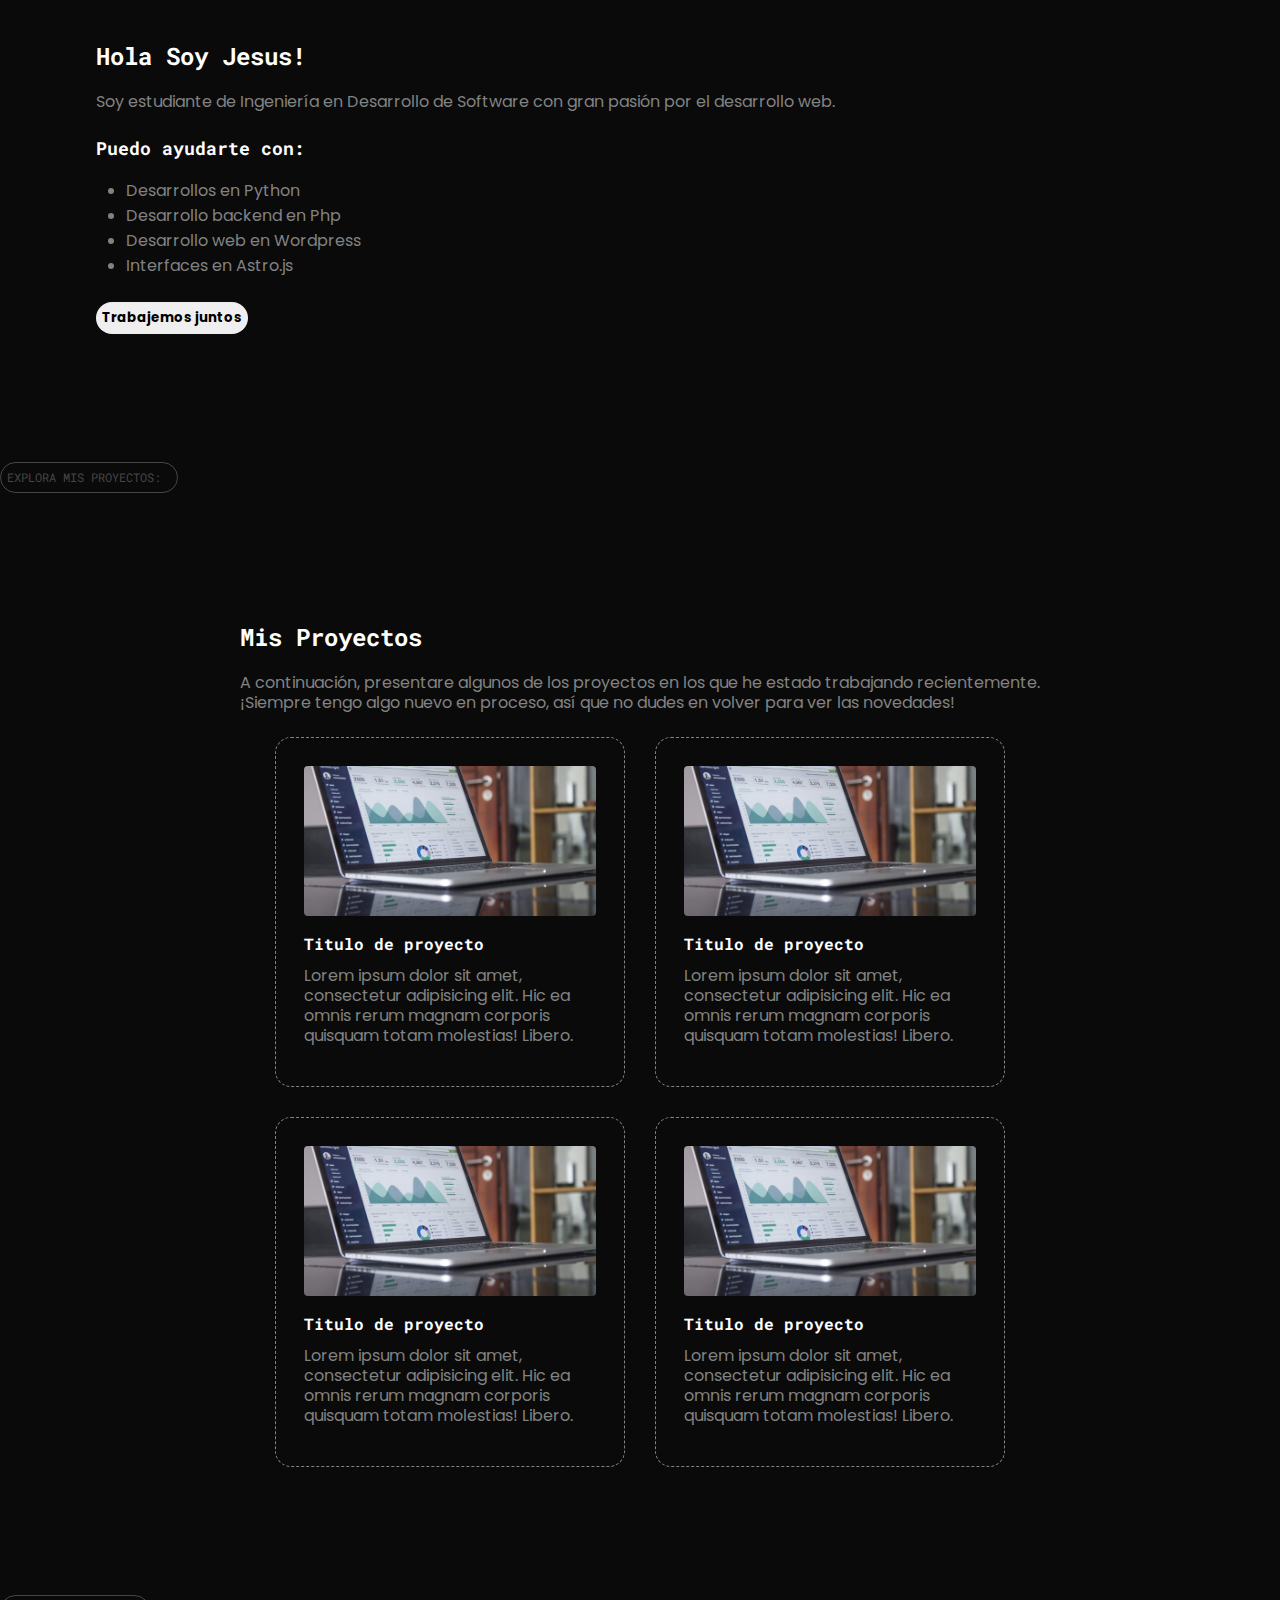
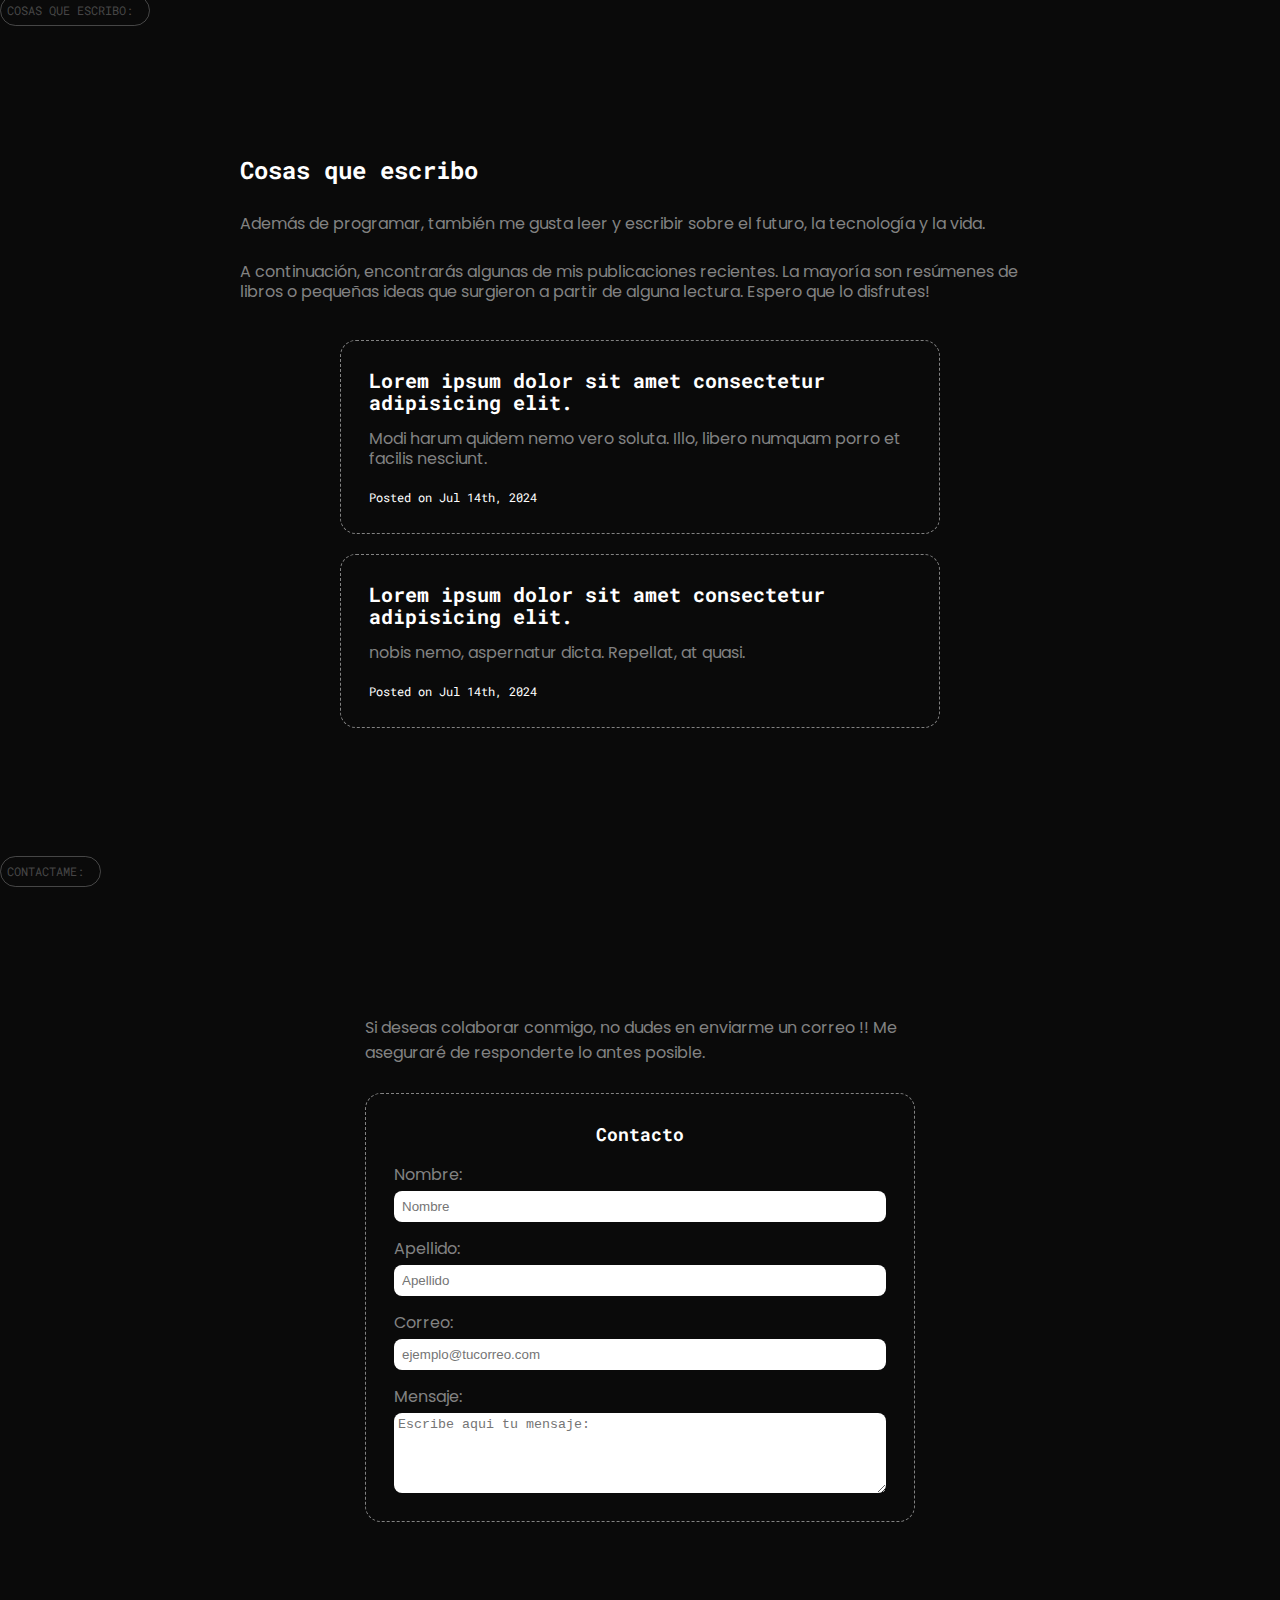
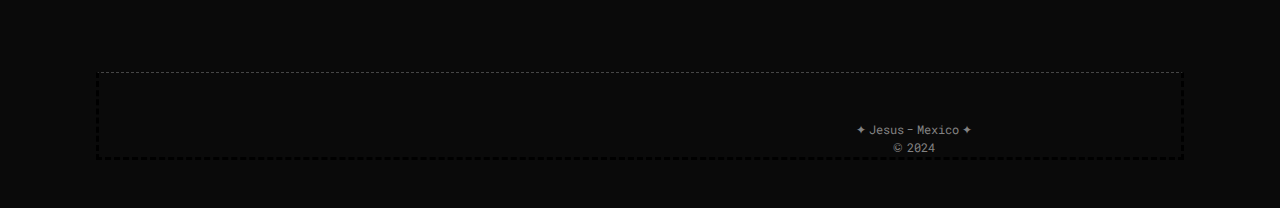
==== commit d364279f: "Responsive: Footer" ====
--- a/index.html
+++ b/index.html
@@ -234,7 +234,10 @@
         </div>
     </div> -->
 
-    <footer class="footer">
+    <footer class="footer container">
+        <!-- <div class="footer__container">
+        </div> -->
+
         <div class="footer__socials">
             <ul class="socials__container">
                 <li class="socials__item">
@@ -258,16 +261,13 @@
             <p class="title__description">
                 <span>✦</span>
                 <span>Jesus</span> - 
-                <span>Guadalajara, Jalisco, Mexico</span>
+                <span>Mexico</span>
                 <span>✦</span>
             </p>
             <div class="footer__copy">
                 <p>&copy; <span>2024</span></p>
             </div>
-        </div>
-
-        
-        
+        </div>    
     </footer>    
 </body>
 </html>--- a/src/css/style.css
+++ b/src/css/style.css
@@ -41,6 +41,7 @@
 
 .container {
     width: 85%;
+    max-width: 1600px;
     margin: 0 auto;
 }
 .title {
@@ -146,7 +147,7 @@
     color: white;
     display: grid;
     /* grid-auto-columns: minmax(220px, 350px); */
-    grid-template-columns: repeat(auto-fill, minmax(300px, 350px));
+    grid-template-columns: repeat(auto-fit, minmax(300px, 350px));
     justify-content: center;
     gap: 3rem;
 }
@@ -308,26 +309,31 @@
 
 /* ---------- FOOTER---------- */
 
-.footer{
-    /* height: 8rem; */
-    
+.footer{    
+    
+    margin: 0 auto;
+    margin-bottom: 4.8rem;
+    padding-top: 4.8rem;
+    
+    display: grid;
+    grid-template-columns: repeat(auto-fit, minmax(300px, 1fr));
+    justify-items: center;
+    gap: 1.2rem;
+
     background-color: var(--bg-color);
-    display: flex;
-    flex-direction: column;
-    gap: 1.2rem;
-    margin-bottom: 4.8rem;
-
-
     border-top: 1px solid var(--span-color);
     border-style: dashed;
 
     text-align: center;
-    padding-top: 4.8rem;
-}
-
+}
+.footer__container{
+    
+}
 
 .footer__socials{
     /* display: flex; */
+    max-width: 350px;
+
 }
 .socials__container{
     display: flex;
@@ -350,10 +356,12 @@
 }
 
 .footer__title{
+    max-width: 350px;
     color:var(--description-color);
     font-family: var(--ubuntu);
     /* font-weight: bold; */
     font-size: var(--font-xs);
+    /* max-width: 300px; */
 }
 .footer__copy{
     color: var(--description-color);
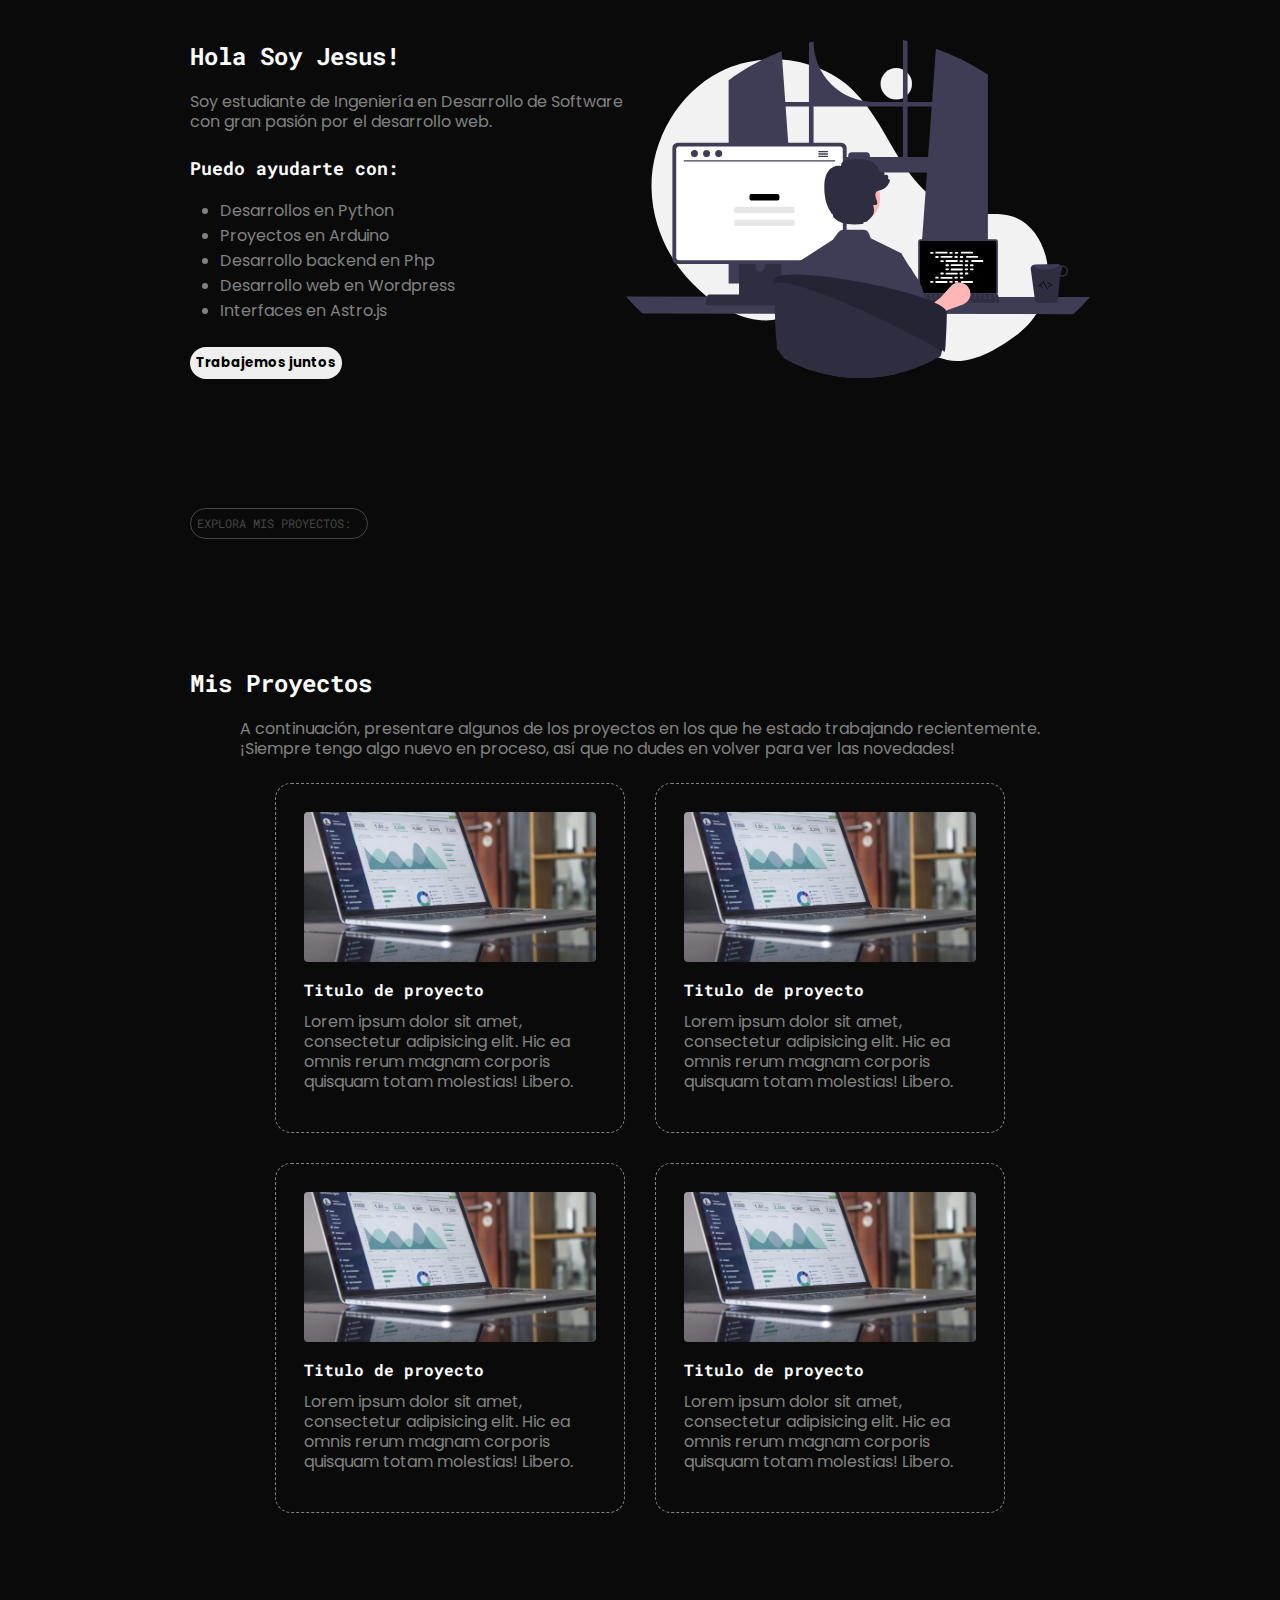
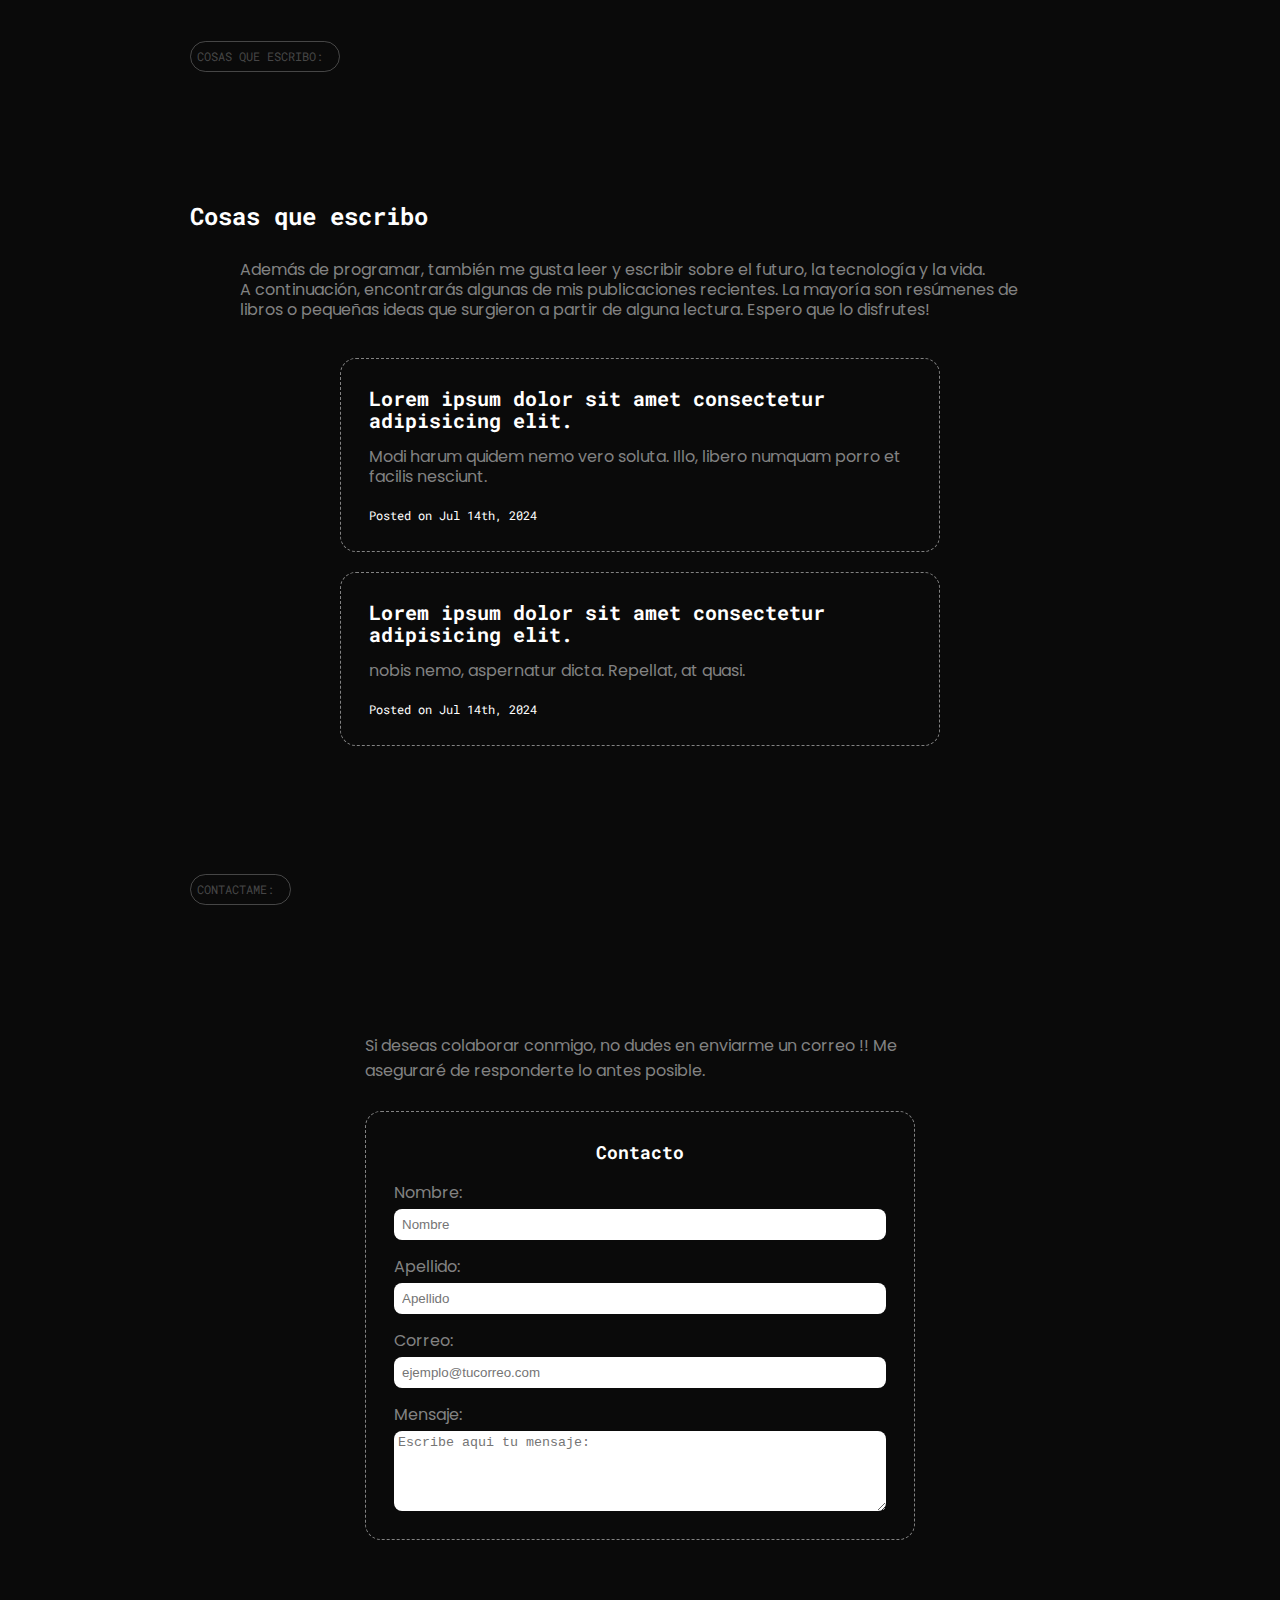
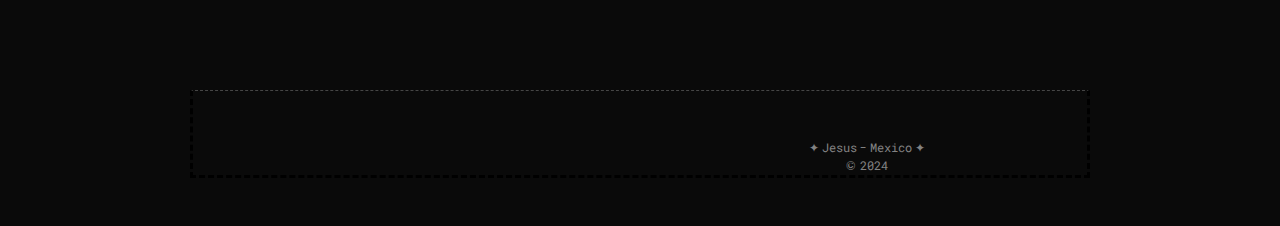
==== commit daf57756: "Hero image layout" ====
--- a/index.html
+++ b/index.html
@@ -22,29 +22,36 @@
     </header>
     <main class="main">
         <section class="hero container">
-            <h1 class="hero__title title">Hola Soy Jesus!</h1>
-            <p class="hero__description">
-                Soy estudiante de Ingeniería en Desarrollo de Software con gran pasión por el desarrollo web.
-            </p>
-            <div class="hero__details">
-                <h2 class="details__services">Puedo ayudarte con:</h2>
-                <ul class="details__items">
-                    <li class="details__service">
-                        Desarrollos en Python
-                    </li>
-                    <li class="details__service">
-                        Desarrollo backend en Php
-                    </li>
-                    <li class="details__service">
-                        Desarrollo web en Wordpress
-                    </li>
-                    <li class="details__service">
-                        Interfaces en Astro.js
-                    </li>
-                </ul>
-            </div>
-
-            <button class="btn hero__btn">Trabajemos juntos</button>
+            <div class="hero__content">
+                <h1 class="hero__title title">Hola Soy Jesus!</h1>
+                <p class="hero__description">
+                    Soy estudiante de Ingeniería en Desarrollo de Software con gran pasión por el desarrollo web.
+                </p>
+                <div class="hero__details">
+                    <h2 class="details__services">Puedo ayudarte con:</h2>
+                    <ul class="details__items">
+                        <li class="details__service">
+                            Desarrollos en Python
+                        </li>
+                        <li class="details__service">
+                            Proyectos en Arduino
+                        </li>
+                        <li class="details__service">
+                            Desarrollo backend en Php
+                        </li>
+                        <li class="details__service">
+                            Desarrollo web en Wordpress
+                        </li>
+                        <li class="details__service">
+                            Interfaces en Astro.js
+                        </li>
+                    </ul>
+                    <button class="btn hero__btn">Trabajemos juntos</button>
+                </div>
+            </div>
+            <picture class="hero__img">
+                <img src="./src/images/img-pig/hero-img.svg" alt="">
+            </picture>
         </section>
 
         <div class="separator">
@@ -61,9 +68,12 @@
             <div class="projects__details">
 
                 <h3 class="projects__title title" >Mis Proyectos</h3>
-                <p class="projects__description">
-                    A continuación, presentare algunos de los proyectos en los que he estado trabajando recientemente. ¡Siempre tengo algo nuevo en proceso, así que no dudes en volver para ver las novedades!
-                </p>
+                <div class="projects__description">
+                    <p>
+                        A continuación, presentare algunos de los proyectos en los que he estado trabajando recientemente. ¡Siempre tengo algo nuevo en proceso, así que no dudes en volver para ver las novedades!
+                    </p>
+                </div>
+                
 
             </div>
             <section class="projects__project">
@@ -153,12 +163,17 @@
             <div class="blog__details">
 
                 <h3 class="blog__title" >Cosas que escribo</h3>
-                <p class="blog__description">
-                    Además de programar, también me gusta leer y escribir sobre el futuro, la tecnología y la vida. 
-                </p>
-                <p class="blog__description">
-                    A continuación, encontrarás algunas de mis publicaciones recientes. La mayoría son resúmenes de libros o pequeñas ideas que surgieron a partir de alguna lectura. Espero que lo disfrutes!
-                </p>
+
+                <div class="blog__description">
+
+                    <p>
+                        Además de programar, también me gusta leer y escribir sobre el futuro, la tecnología y la vida. 
+                    </p>
+                    <p >
+                        A continuación, encontrarás algunas de mis publicaciones recientes. La mayoría son resúmenes de libros o pequeñas ideas que surgieron a partir de alguna lectura. Espero que lo disfrutes!
+                    </p>
+                </div>
+
             </div>
             <div class="blog__post">
                 <article class="post__container">
--- a/src/css/style.css
+++ b/src/css/style.css
@@ -41,7 +41,7 @@
 
 .container {
     width: 85%;
-    max-width: 1600px;
+    max-width: 900px;
     margin: 0 auto;
 }
 .title {
@@ -60,7 +60,19 @@
 .hero{
     /* width: 85%;
     margin: 0 auto; */
-}
+    /* display: grid;
+    grid-template-columns: repeat(auto-fit, minmax(300px, 350px)); */
+
+    display: flex;
+    justify-content: space-between;
+    align-items: center;
+}
+
+.hero__content{
+    /* width: 250px; */
+    max-width: 600px;
+}
+
 .hero__title{
     /* margin-bottom: 2rem;
     font-size: var(--font-lg);
@@ -72,7 +84,10 @@
     font-size: var(--font-s);
     line-height: 20px;
 }
-
+.hero__img{
+    display: none;
+    /* max-width: 700px; */
+}
 .hero__details{
 
 }
@@ -100,7 +115,7 @@
 
 /* ---------- SEPARATOR ---------- */
 .separator{
-    margin: 128px 0;
+    margin: 128px auto;
 }
 .separator__details{
     width: fit-content;
@@ -127,14 +142,23 @@
 
 .projects__details{
     margin: 0 auto;
-    max-width: 800px;
+    /* max-width: 800px; */
 }
 .projects__title{
     /* margin-bottom: 2rem;
     font-size: var(--font-lg);
     color: white; */
 }
+
 .projects__description{
+    /* width: 90%; */
+    max-width: 800px;
+    margin: 0 auto;
+}
+
+.projects__description p{
+    /* display: inline-block;
+    max-width: 800px; */
     color: var(--description-color);
     margin-bottom: 2.4rem;
     font-size: var(--font-s);
@@ -202,7 +226,7 @@
     color: white;
 }
 .blog__details{
-    max-width: 800px;
+    /* max-width: 800px; */
     margin: 0 auto 3.8rem;
     display: flex;
     flex-direction: column;
@@ -211,7 +235,11 @@
 .blog__title{
     font-size: var(--font-lg);
 }
+
 .blog__description{
+    /* width: 90%; */
+    max-width: 800px;
+    margin: 0 auto;
     /* margin-bottom: 2.8rem; */
     font-size: var(--font-s);
     color: var(--description-color);
@@ -367,3 +395,21 @@
     color: var(--description-color);
 }
 /* ---------- END FOOTER---------- */
+
+@media (min-width:767px) { /* tablet, landscape iPad, lo-res laptops ands desktops */ 
+
+ 
+    .hero__img{
+        display: inline-block;
+        width: fit-content;
+        /* width: 250px; */
+    }
+    .hero__img img{
+        width: 100%;
+    }
+    .separator{
+        width: 85%;
+        max-width: 900px;
+    }
+
+}